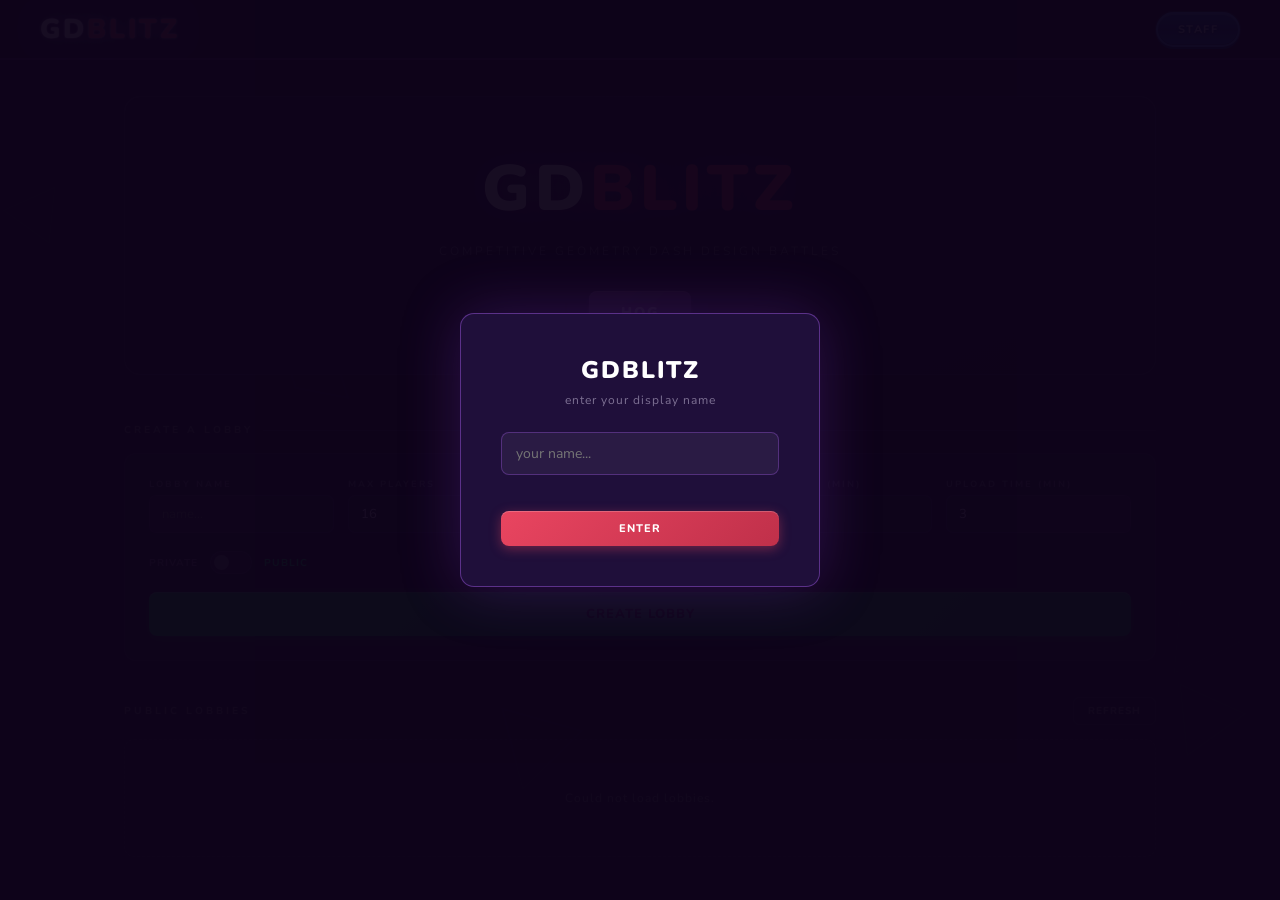
==== admin.html @ 95271402 "add admin page" ====
<!DOCTYPE html>
<html>
<body>
  <h1>Admin Panel Test</h1>
  <pre id="out">Loading...</pre>

  <script>
    const API = 'https://gdblitz-backend.onrender.com';
    const token = sessionStorage.getItem('gdblitz_admin_token');

    if (!token) {
      location.href = 'index.html';
    }

    fetch(`${API}/admin/stats`, {
      headers: {
        Authorization: `Bearer ${token}`
      }
    })
      .then(r => r.json())
      .then(d => {
        document.getElementById('out').textContent = JSON.stringify(d, null, 2);
      })
      .catch(e => {
        document.getElementById('out').textContent = e.message;
      });
  </script>
</body>
</html>
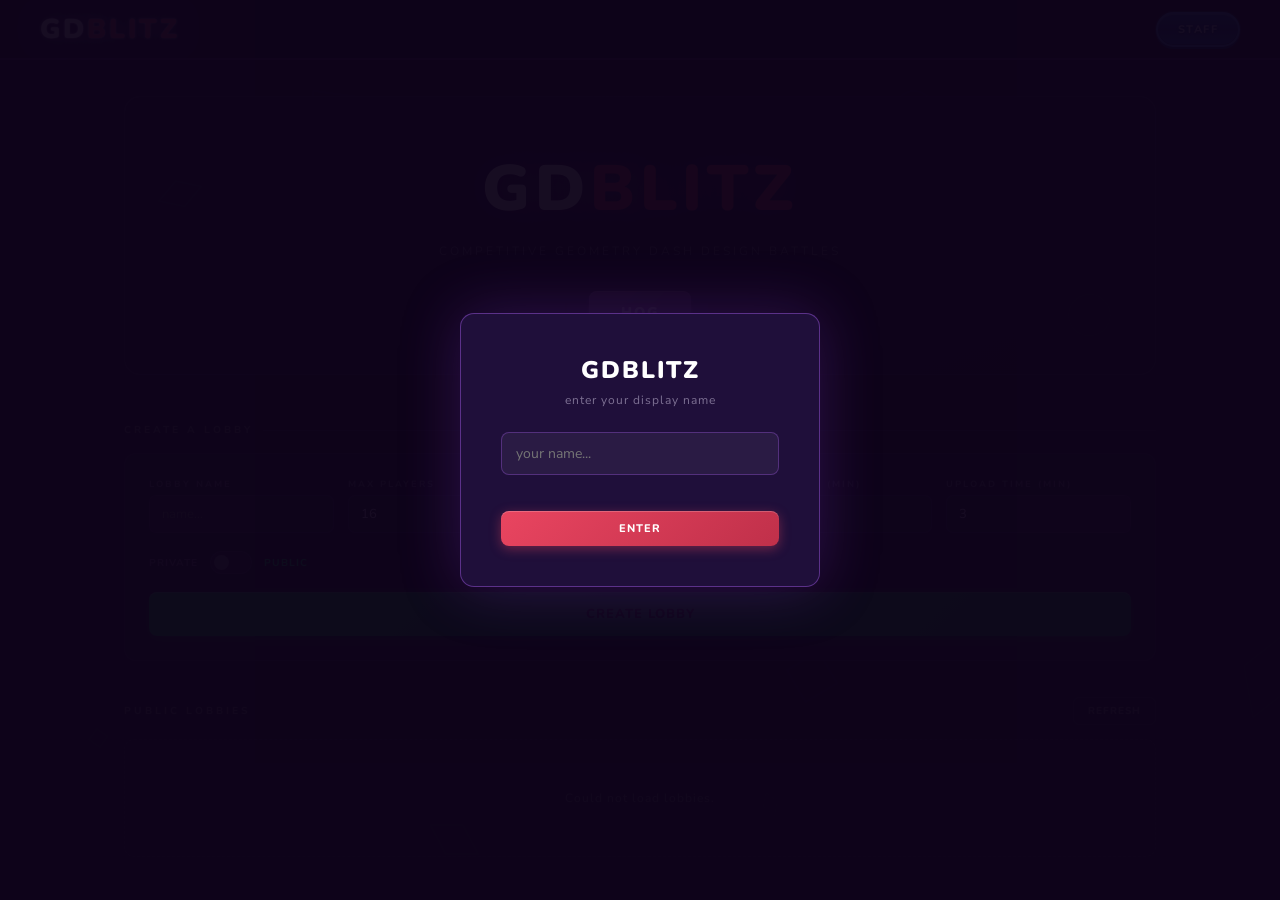
==== commit 2e0c6c50: "lol" ====
--- a/admin.html
+++ b/admin.html
@@ -1,29 +1,1256 @@
 <!DOCTYPE html>
-<html>
+<html lang="en">
+<head>
+  <meta charset="UTF-8" />
+  <meta name="viewport" content="width=device-width, initial-scale=1.0" />
+  <title>GDBlitz — Admin</title>
+  <style>
+    @import url('https://fonts.googleapis.com/css2?family=Nunito:wght@700;800;900&family=Nunito+Sans:wght@400;600;700&display=swap');
+
+    :root {
+      --bg: #1a0a2e;
+      --surface: #1f0f3a;
+      --surface2: #2a1250;
+      --accent: #e94560;
+      --accent2: #f5a623;
+      --accent3: #00d4ff;
+      --green: #00e676;
+      --purple: #9b59b6;
+      --purple-light: #c39bd3;
+      --text: #f0e6ff;
+      --text-dim: rgba(240,230,255,0.48);
+      --border: rgba(180,120,255,0.15);
+      --danger: #ff4d6d;
+      --danger-dim: rgba(255,77,109,0.12);
+      --warn: #f5a623;
+    }
+
+    * { box-sizing: border-box; margin: 0; padding: 0; }
+
+    body {
+      background: var(--bg);
+      color: var(--text);
+      font-family: 'Nunito Sans', sans-serif;
+      min-height: 100vh;
+      overflow-x: hidden;
+    }
+
+    body::before {
+      content: '';
+      position: fixed;
+      inset: 0;
+      background:
+        radial-gradient(circle at 18% 10%, rgba(155,89,182,0.16), transparent 32%),
+        radial-gradient(circle at 80% 12%, rgba(233,69,96,0.10), transparent 30%),
+        linear-gradient(rgba(180,120,255,0.025) 1px, transparent 1px),
+        linear-gradient(90deg, rgba(180,120,255,0.025) 1px, transparent 1px);
+      background-size: auto, auto, 42px 42px, 42px 42px;
+      pointer-events: none;
+      z-index: 0;
+    }
+
+    header {
+      position: sticky;
+      top: 0;
+      z-index: 10;
+      padding: 0 40px;
+      height: 60px;
+      display: flex;
+      align-items: center;
+      justify-content: space-between;
+      background: rgba(20,6,38,0.92);
+      border-bottom: 2px solid rgba(180,100,255,0.35);
+      backdrop-filter: blur(10px);
+    }
+
+    .logo {
+      font-family: 'Nunito', sans-serif;
+      font-size: 1.55rem;
+      font-weight: 900;
+      letter-spacing: 3px;
+      color: #fff;
+      text-shadow: 0 0 24px rgba(180,100,255,0.7), 0 0 2px #fff;
+      line-height: 1;
+    }
+
+    .logo span {
+      display: block;
+      margin-top: 4px;
+      font-size: 9px;
+      letter-spacing: 3px;
+      color: var(--accent);
+      text-shadow: none;
+    }
+
+    .header-right {
+      display: flex;
+      gap: 10px;
+      align-items: center;
+      font-size: 11px;
+      color: var(--text-dim);
+      letter-spacing: 1px;
+      text-transform: uppercase;
+    }
+
+    .app {
+      position: relative;
+      z-index: 1;
+      display: grid;
+      grid-template-columns: 220px 1fr;
+      min-height: calc(100vh - 60px);
+    }
+
+    nav {
+      border-right: 1px solid var(--border);
+      padding: 20px 0;
+      background: rgba(31,15,58,0.72);
+      backdrop-filter: blur(8px);
+    }
+
+    .nav-item {
+      display: flex;
+      align-items: center;
+      gap: 10px;
+      padding: 13px 20px;
+      font-size: 11px;
+      letter-spacing: 1.5px;
+      color: var(--text-dim);
+      cursor: pointer;
+      transition: all 0.14s;
+      text-transform: uppercase;
+      border-left: 3px solid transparent;
+      font-weight: 800;
+    }
+
+    .nav-item:hover {
+      color: var(--purple-light);
+      background: rgba(255,255,255,0.035);
+    }
+
+    .nav-item.active {
+      color: #fff;
+      border-left-color: var(--accent);
+      background: linear-gradient(90deg, rgba(233,69,96,0.16), transparent);
+    }
+
+    .nav-item.hidden { display: none; }
+
+    .content {
+      padding: 32px;
+      overflow-y: auto;
+    }
+
+    .page { display: none; }
+    .page.active { display: block; }
+
+    .page-title {
+      font-family: 'Nunito', sans-serif;
+      font-weight: 900;
+      font-size: 1.7rem;
+      letter-spacing: 2px;
+      color: #fff;
+      margin-bottom: 5px;
+      text-transform: uppercase;
+    }
+
+    .page-sub {
+      font-size: 12px;
+      color: var(--text-dim);
+      letter-spacing: 1px;
+      margin-bottom: 24px;
+    }
+
+    .card {
+      background: var(--surface);
+      border: 1px solid var(--border);
+      border-radius: 12px;
+      padding: 22px;
+      margin-bottom: 20px;
+      box-shadow: 0 0 28px rgba(0,0,0,0.18);
+    }
+
+    .card-title {
+      font-size: 10px;
+      font-weight: 800;
+      letter-spacing: 2px;
+      color: var(--text-dim);
+      text-transform: uppercase;
+      margin-bottom: 16px;
+      padding-bottom: 10px;
+      border-bottom: 1px solid var(--border);
+    }
+
+    .btn {
+      font-family: 'Nunito', sans-serif;
+      font-weight: 800;
+      font-size: 11px;
+      letter-spacing: 1px;
+      text-transform: uppercase;
+      padding: 10px 18px;
+      border-radius: 8px;
+      border: 1px solid var(--border);
+      background: transparent;
+      color: var(--text-dim);
+      cursor: pointer;
+      transition: all 0.12s;
+    }
+
+    .btn:hover {
+      border-color: rgba(180,100,255,0.5);
+      color: var(--purple-light);
+      transform: translateY(-1px);
+    }
+
+    .btn.solid {
+      background: linear-gradient(135deg, #e94560, #c0304a);
+      color: #fff;
+      border-color: transparent;
+      box-shadow: 0 3px 12px rgba(233,69,96,0.35), inset 0 1px 0 rgba(255,255,255,0.2);
+    }
+
+    .btn.green {
+      background: linear-gradient(135deg, #00c853, #00994a);
+      color: #001a00;
+      border-color: transparent;
+    }
+
+    .btn.danger {
+      border-color: rgba(255,77,109,0.35);
+      color: var(--danger);
+    }
+
+    .btn.danger:hover {
+      background: var(--danger-dim);
+      border-color: var(--danger);
+    }
+
+    .btn.full { width: 100%; }
+    .btn:disabled { opacity: 0.4; cursor: not-allowed; transform: none; }
+
+    .input-row {
+      display: flex;
+      gap: 12px;
+      margin-bottom: 16px;
+      align-items: flex-end;
+    }
+
+    .form-group { flex: 1; }
+
+    .form-group label {
+      display: block;
+      font-size: 10px;
+      font-weight: 800;
+      letter-spacing: 1.5px;
+      color: var(--text-dim);
+      text-transform: uppercase;
+      margin-bottom: 6px;
+    }
+
+    .form-group input,
+    .form-group select,
+    .form-group textarea {
+      width: 100%;
+      background: rgba(255,255,255,0.04);
+      border: 1px solid rgba(180,100,255,0.2);
+      border-radius: 8px;
+      color: var(--text);
+      font-family: 'Nunito Sans', sans-serif;
+      font-size: 13px;
+      padding: 10px 12px;
+      outline: none;
+      transition: border-color 0.15s, background 0.15s;
+    }
+
+    .form-group input:focus,
+    .form-group select:focus,
+    .form-group textarea:focus {
+      border-color: rgba(180,100,255,0.65);
+      background: rgba(255,255,255,0.055);
+    }
+
+    .form-group select option { background: #1f0f3a; }
+    .form-group textarea { resize: vertical; min-height: 80px; }
+
+    .stats-grid {
+      display: grid;
+      grid-template-columns: repeat(5,1fr);
+      gap: 12px;
+      margin-bottom: 24px;
+    }
+
+    .stat-card {
+      background: var(--surface);
+      border: 1px solid var(--border);
+      border-radius: 12px;
+      padding: 20px;
+      text-align: center;
+    }
+
+    .stat-val {
+      font-family: 'Nunito', sans-serif;
+      font-size: 2rem;
+      font-weight: 900;
+      color: var(--accent3);
+      line-height: 1;
+    }
+
+    .stat-lbl {
+      font-size: 10px;
+      color: var(--text-dim);
+      letter-spacing: 1px;
+      margin-top: 7px;
+      text-transform: uppercase;
+      font-weight: 800;
+    }
+
+    .item-list {
+      display: flex;
+      flex-direction: column;
+      gap: 8px;
+      max-height: 360px;
+      overflow-y: auto;
+    }
+
+    .item-row {
+      display: flex;
+      align-items: center;
+      gap: 12px;
+      background: var(--surface2);
+      padding: 12px 14px;
+      border: 1px solid transparent;
+      border-radius: 9px;
+      transition: border-color 0.15s, transform 0.15s;
+    }
+
+    .item-row:hover {
+      border-color: rgba(180,100,255,0.25);
+      transform: translateX(2px);
+    }
+
+    .item-name {
+      flex: 1;
+      font-size: 13px;
+      font-weight: 700;
+    }
+
+    .item-meta {
+      font-size: 11px;
+      color: var(--text-dim);
+    }
+
+    .delete-btn {
+      background: transparent;
+      border: 1px solid rgba(255,77,109,0.35);
+      border-radius: 6px;
+      color: var(--danger);
+      font-size: 10px;
+      padding: 6px 10px;
+      cursor: pointer;
+      font-family: 'Nunito', sans-serif;
+      font-weight: 800;
+      letter-spacing: 1px;
+      text-transform: uppercase;
+      transition: all 0.15s;
+    }
+
+    .delete-btn:hover {
+      background: var(--danger-dim);
+      border-color: var(--danger);
+    }
+
+    .empty-msg {
+      font-size: 12px;
+      color: var(--text-dim);
+      letter-spacing: 1px;
+      padding: 22px;
+      text-align: center;
+      border: 1px dashed var(--border);
+      border-radius: 9px;
+    }
+
+    .color-row {
+      display: flex;
+      gap: 8px;
+      flex-wrap: wrap;
+      margin-bottom: 12px;
+      align-items: center;
+    }
+
+    .color-swatch-input {
+      display: flex;
+      align-items: center;
+      gap: 7px;
+    }
+
+    .color-swatch-input input[type="color"] {
+      width: 42px;
+      height: 38px;
+      padding: 2px;
+      cursor: pointer;
+      border: 1px solid rgba(255,255,255,0.15);
+      background: rgba(255,255,255,0.04);
+      border-radius: 7px;
+    }
+
+    .color-swatch-input input[type="text"] {
+      width: 100px;
+      font-size: 12px;
+      padding: 9px 10px;
+    }
+
+    .palette-preview {
+      display: flex;
+      gap: 5px;
+      margin-top: 8px;
+    }
+
+    .palette-swatch {
+      width: 34px;
+      height: 34px;
+      border-radius: 7px;
+      border: 1px solid rgba(255,255,255,0.12);
+    }
+
+    .lobby-table {
+      width: 100%;
+      border-collapse: collapse;
+      overflow: hidden;
+      border-radius: 10px;
+    }
+
+    .lobby-table th {
+      text-align: left;
+      font-size: 10px;
+      letter-spacing: 1.5px;
+      color: var(--text-dim);
+      padding: 10px 12px;
+      border-bottom: 1px solid var(--border);
+      text-transform: uppercase;
+      font-weight: 900;
+    }
+
+    .lobby-table td {
+      padding: 13px 12px;
+      font-size: 12px;
+      border-bottom: 1px solid var(--border);
+      vertical-align: middle;
+    }
+
+    .lobby-table tr:hover td {
+      background: rgba(255,255,255,0.025);
+    }
+
+    .status-chip {
+      font-size: 9px;
+      letter-spacing: 1px;
+      padding: 4px 9px;
+      border: 1px solid;
+      border-radius: 999px;
+      text-transform: uppercase;
+      font-weight: 900;
+      white-space: nowrap;
+    }
+
+    .status-chip.waiting { border-color: rgba(0,230,118,0.35); color: var(--green); }
+    .status-chip.building { border-color: rgba(245,166,35,0.45); color: var(--accent2); }
+    .status-chip.uploading { border-color: rgba(0,212,255,0.4); color: var(--accent3); }
+    .status-chip.rating { border-color: rgba(195,155,211,0.45); color: var(--purple-light); }
+    .status-chip.results, .status-chip.finished { border-color: var(--border); color: var(--text-dim); }
+
+    .word-chips {
+      display: flex;
+      flex-wrap: wrap;
+      gap: 7px;
+      margin-bottom: 16px;
+    }
+
+    .word-chip {
+      display: flex;
+      align-items: center;
+      gap: 7px;
+      background: var(--danger-dim);
+      border: 1px solid rgba(255,77,109,0.32);
+      border-radius: 999px;
+      padding: 6px 11px;
+      font-size: 12px;
+      color: var(--danger);
+      font-weight: 800;
+    }
+
+    .word-chip button {
+      background: none;
+      border: none;
+      color: var(--danger);
+      cursor: pointer;
+      font-size: 13px;
+      line-height: 1;
+      padding: 0;
+    }
+
+    #toast {
+      position: fixed;
+      bottom: 24px;
+      right: 24px;
+      z-index: 9998;
+      background: var(--surface);
+      border: 1px solid rgba(180,100,255,0.45);
+      border-radius: 10px;
+      color: var(--purple-light);
+      font-size: 12px;
+      font-weight: 800;
+      letter-spacing: 1px;
+      padding: 13px 20px;
+      opacity: 0;
+      transform: translateY(8px);
+      transition: opacity 0.25s, transform 0.25s;
+      pointer-events: none;
+      box-shadow: 0 0 30px rgba(0,0,0,0.25);
+    }
+
+    #toast.show {
+      opacity: 1;
+      transform: translateY(0);
+    }
+
+    #toast.error {
+      border-color: var(--danger);
+      color: var(--danger);
+    }
+
+    .master-only.hidden { display: none !important; }
+
+    @media (max-width: 900px) {
+      .app { grid-template-columns: 1fr; }
+      nav {
+        display: flex;
+        flex-wrap: wrap;
+        border-right: none;
+        border-bottom: 1px solid var(--border);
+        padding: 8px;
+      }
+      .nav-item {
+        padding: 9px 12px;
+        border-left: none;
+        border-bottom: 2px solid transparent;
+        font-size: 10px;
+      }
+      .nav-item.active {
+        border-bottom-color: var(--accent);
+        border-left-color: transparent;
+      }
+      .stats-grid { grid-template-columns: repeat(2,1fr); }
+      .content { padding: 22px 16px; }
+      header { padding: 0 16px; }
+      .input-row { flex-direction: column; align-items: stretch; }
+    }
+  </style>
+</head>
 <body>
-  <h1>Admin Panel Test</h1>
-  <pre id="out">Loading...</pre>
-
-  <script>
-    const API = 'https://gdblitz-backend.onrender.com';
-    const token = sessionStorage.getItem('gdblitz_admin_token');
-
-    if (!token) {
-      location.href = 'index.html';
-    }
-
-    fetch(`${API}/admin/stats`, {
+
+<div id="toast"></div>
+
+<header>
+  <div class="logo">
+    GD<span>BLITZ ADMIN</span>
+  </div>
+  <div class="header-right">
+    <span id="adminLabel">CHECKING ACCESS...</span>
+    <button class="btn" onclick="adminLogout()">LOGOUT</button>
+  </div>
+</header>
+
+<div class="app">
+  <nav>
+    <div class="nav-item active" onclick="switchPage('dashboard', event)"><span>📊</span> Dashboard</div>
+    <div class="nav-item" onclick="switchPage('structures', event)"><span>🏗</span> Structures</div>
+    <div class="nav-item" onclick="switchPage('themes', event)"><span>🎨</span> Themes</div>
+    <div class="nav-item" onclick="switchPage('palettes', event)"><span>🖌</span> Palettes</div>
+    <div class="nav-item" onclick="switchPage('lobbies', event)"><span>🎮</span> Lobbies</div>
+    <div class="nav-item" onclick="switchPage('badwords', event)"><span>🚫</span> Bad Words</div>
+    <div class="nav-item master-only hidden" id="accountsNav" onclick="switchPage('accounts', event)"><span>👑</span> Accounts</div>
+    <div class="nav-item" onclick="switchPage('config', event)"><span>⚙</span> Config</div>
+  </nav>
+
+  <div class="content">
+
+    <div class="page active" id="page-dashboard">
+      <div class="page-title">Dashboard</div>
+      <div class="page-sub">Overview of GDBlitz backend activity.</div>
+      <div class="stats-grid">
+        <div class="stat-card"><div class="stat-val" id="statLobbies">—</div><div class="stat-lbl">Total Lobbies</div></div>
+        <div class="stat-card"><div class="stat-val" id="statActive">—</div><div class="stat-lbl">Active Players</div></div>
+        <div class="stat-card"><div class="stat-val" id="statStructures">—</div><div class="stat-lbl">Structures</div></div>
+        <div class="stat-card"><div class="stat-val" id="statThemes">—</div><div class="stat-lbl">Themes</div></div>
+        <div class="stat-card"><div class="stat-val" id="statPalettes">—</div><div class="stat-lbl">Palettes</div></div>
+      </div>
+      <div class="card">
+        <div class="card-title">Recent Lobbies</div>
+        <table class="lobby-table">
+          <thead><tr><th>Name</th><th>Host</th><th>Round</th><th>Status</th><th>Code</th></tr></thead>
+          <tbody id="recentLobbiesBody"></tbody>
+        </table>
+      </div>
+    </div>
+
+    <div class="page" id="page-structures">
+      <div class="page-title">Structures</div>
+      <div class="page-sub">Pulled randomly each round, up to 4 per round.</div>
+      <div class="card">
+        <div class="card-title">Add Structure</div>
+        <div class="input-row">
+          <div class="form-group">
+            <label>Structure Name</label>
+            <input type="text" id="newStructure" placeholder="e.g. Spike, Cube, Portal..." maxlength="50" />
+          </div>
+          <button class="btn solid" onclick="addPoolItem('structures')">ADD</button>
+        </div>
+      </div>
+      <div class="card">
+        <div class="card-title">Pool (<span id="structureCount">0</span>)</div>
+        <div class="item-list" id="structureList"></div>
+      </div>
+    </div>
+
+    <div class="page" id="page-themes">
+      <div class="page-title">Themes</div>
+      <div class="page-sub">Visual themes pulled randomly each round.</div>
+      <div class="card">
+        <div class="card-title">Add Theme</div>
+        <div class="input-row">
+          <div class="form-group">
+            <label>Theme Name</label>
+            <input type="text" id="newTheme" placeholder="e.g. Space, Lava, Forest..." maxlength="50" />
+          </div>
+          <button class="btn solid" onclick="addPoolItem('themes')">ADD</button>
+        </div>
+      </div>
+      <div class="card">
+        <div class="card-title">Pool (<span id="themeCount">0</span>)</div>
+        <div class="item-list" id="themeList"></div>
+      </div>
+    </div>
+
+    <div class="page" id="page-palettes">
+      <div class="page-title">Color Palettes</div>
+      <div class="page-sub">Color palettes pulled randomly each round.</div>
+      <div class="card">
+        <div class="card-title">Add Palette</div>
+        <div class="form-group" style="margin-bottom:12px">
+          <label>Palette Name</label>
+          <input type="text" id="newPaletteName" placeholder="e.g. Neon Sunset, Ocean Dark..." maxlength="40" />
+        </div>
+        <div class="card-title" style="margin-top:4px">Colors</div>
+        <div id="colorInputs">
+          <div class="color-row" id="colorRow0">
+            <div class="color-swatch-input">
+              <input type="color" value="#e94560" oninput="syncColorText(0, this.value)" />
+              <input type="text" value="#e94560" maxlength="7" oninput="syncColorPicker(0, this.value)" placeholder="#rrggbb" />
+            </div>
+          </div>
+          <div class="color-row" id="colorRow1">
+            <div class="color-swatch-input">
+              <input type="color" value="#00d4ff" oninput="syncColorText(1, this.value)" />
+              <input type="text" value="#00d4ff" maxlength="7" oninput="syncColorPicker(1, this.value)" placeholder="#rrggbb" />
+            </div>
+          </div>
+        </div>
+        <div style="display:flex;gap:8px;margin:12px 0">
+          <button class="btn" onclick="addColorInput()" id="addColorBtn">+ ADD COLOR</button>
+        </div>
+        <div class="palette-preview" id="palettePreview"></div>
+        <div style="margin-top:16px">
+          <button class="btn solid" onclick="addPalette()">ADD PALETTE</button>
+        </div>
+      </div>
+      <div class="card">
+        <div class="card-title">Pool (<span id="paletteCount">0</span>)</div>
+        <div class="item-list" id="paletteList"></div>
+      </div>
+    </div>
+
+    <div class="page" id="page-lobbies">
+      <div class="page-title">Lobbies</div>
+      <div class="page-sub">View and force close lobbies.</div>
+      <div class="card">
+        <div class="card-title">All Lobbies</div>
+        <table class="lobby-table">
+          <thead><tr><th>Name</th><th>Host</th><th>Round</th><th>Status</th><th>Code</th><th>Actions</th></tr></thead>
+          <tbody id="allLobbiesBody"></tbody>
+        </table>
+      </div>
+    </div>
+
+    <div class="page" id="page-badwords">
+      <div class="page-title">Bad Words</div>
+      <div class="page-sub">Custom words blocked from lobby names and usernames.</div>
+      <div class="card">
+        <div class="card-title">Add Word</div>
+        <div class="input-row">
+          <div class="form-group">
+            <input type="text" id="newBadWord" placeholder="add a blocked word..." maxlength="30" />
+          </div>
+          <button class="btn solid" onclick="addBadWord()">ADD</button>
+        </div>
+      </div>
+      <div class="card">
+        <div class="card-title">Custom Blocked Words</div>
+        <div class="word-chips" id="badWordChips"></div>
+        <div class="empty-msg" id="badWordsEmpty">No custom words added yet.</div>
+      </div>
+    </div>
+
+    <div class="page" id="page-accounts">
+      <div class="page-title">Accounts</div>
+      <div class="page-sub">Master-only staff account management. Only admin accounts can be created here.</div>
+      <div class="card">
+        <div class="card-title">Create Admin Account</div>
+        <div class="input-row">
+          <div class="form-group">
+            <label>Username</label>
+            <input type="text" id="newAccountUsername" placeholder="admin username..." maxlength="40" />
+          </div>
+          <div class="form-group">
+            <label>Password</label>
+            <input type="password" id="newAccountPassword" placeholder="minimum 8 characters..." maxlength="80" />
+          </div>
+          <button class="btn solid" onclick="createAccount()">CREATE ACCOUNT</button>
+        </div>
+      </div>
+      <div class="card">
+        <div class="card-title">Accounts</div>
+        <table class="lobby-table">
+          <thead><tr><th>Username</th><th>Role</th><th>Created</th><th>Actions</th></tr></thead>
+          <tbody id="accountsBody"></tbody>
+        </table>
+      </div>
+    </div>
+
+    <div class="page" id="page-config">
+      <div class="page-title">Config</div>
+      <div class="page-sub">Simple backend config values. Leave blank if you do not use them yet.</div>
+      <div class="card">
+        <div class="card-title">Site Logo URL</div>
+        <div class="input-row">
+          <div class="form-group">
+            <label>Logo URL</label>
+            <input type="text" id="configLogoUrl" placeholder="https://..." />
+          </div>
+          <button class="btn solid" onclick="saveConfig('logo_url', document.getElementById('configLogoUrl').value)">SAVE</button>
+        </div>
+      </div>
+      <div class="card">
+        <div class="card-title">Homepage Notice</div>
+        <div class="input-row">
+          <div class="form-group">
+            <label>Notice Text</label>
+            <input type="text" id="configNotice" placeholder="optional announcement..." />
+          </div>
+          <button class="btn solid" onclick="saveConfig('notice', document.getElementById('configNotice').value)">SAVE</button>
+        </div>
+      </div>
+    </div>
+
+  </div>
+</div>
+
+<script>
+  const API = 'https://gdblitz-backend.onrender.com';
+
+  const token = sessionStorage.getItem('gdblitz_admin_token');
+  const role = sessionStorage.getItem('gdblitz_admin_role');
+  const username = sessionStorage.getItem('gdblitz_admin_username');
+
+  if (!token || !['master', 'admin'].includes(role)) {
+    window.location.href = 'index.html';
+  }
+
+  const isMaster = role === 'master';
+
+  document.getElementById('adminLabel').textContent =
+    `${(username || 'STAFF').toUpperCase()} • ${(role || '').toUpperCase()}`;
+
+  if (isMaster) {
+    document.getElementById('accountsNav').classList.remove('hidden');
+  }
+
+  function authHeaders() {
+    return {
+      'Content-Type': 'application/json',
+      'Authorization': `Bearer ${token}`
+    };
+  }
+
+  async function apiFetch(path, options = {}) {
+    const res = await fetch(`${API}${path}`, {
+      ...options,
       headers: {
-        Authorization: `Bearer ${token}`
+        ...authHeaders(),
+        ...(options.headers || {})
       }
-    })
-      .then(r => r.json())
-      .then(d => {
-        document.getElementById('out').textContent = JSON.stringify(d, null, 2);
-      })
-      .catch(e => {
-        document.getElementById('out').textContent = e.message;
-      });
-  </script>
+    });
+
+    if (res.status === 401 || res.status === 403) {
+      if (res.status === 403) {
+        toast('You do not have permission for that.', true);
+      } else {
+        sessionStorage.removeItem('gdblitz_admin_token');
+        sessionStorage.removeItem('gdblitz_admin_role');
+        sessionStorage.removeItem('gdblitz_admin_username');
+        window.location.href = 'index.html';
+      }
+      throw new Error('Unauthorized');
+    }
+
+    return res;
+  }
+
+  window.adminLogout = function() {
+    sessionStorage.removeItem('gdblitz_admin_token');
+    sessionStorage.removeItem('gdblitz_admin_role');
+    sessionStorage.removeItem('gdblitz_admin_username');
+    window.location.href = 'index.html';
+  };
+
+  window.switchPage = function(page, ev) {
+    document.querySelectorAll('.page').forEach(p => p.classList.remove('active'));
+    document.querySelectorAll('.nav-item').forEach(n => n.classList.remove('active'));
+    document.getElementById(`page-${page}`).classList.add('active');
+    if (ev?.currentTarget) ev.currentTarget.classList.add('active');
+
+    if (page === 'dashboard') loadDashboard();
+    if (page === 'structures') loadStructures();
+    if (page === 'themes') loadThemes();
+    if (page === 'palettes') loadPalettes();
+    if (page === 'lobbies') loadLobbies();
+    if (page === 'badwords') loadBadWords();
+    if (page === 'accounts' && isMaster) loadAccounts();
+    if (page === 'config') loadConfig();
+  };
+
+  function toast(msg, isError = false) {
+    const el = document.getElementById('toast');
+    el.textContent = msg;
+    el.className = `show${isError ? ' error' : ''}`;
+    setTimeout(() => { el.className = ''; }, 2500);
+  }
+
+  function safeText(value) {
+    return String(value ?? '').replace(/[&<>"']/g, m => ({
+      '&': '&amp;', '<': '&lt;', '>': '&gt;', '"': '&quot;', "'": '&#039;'
+    }[m]));
+  }
+
+  initAdmin();
+
+  async function initAdmin() {
+    updatePalettePreview();
+    await Promise.allSettled([
+      loadDashboard(),
+      loadStructures(),
+      loadThemes(),
+      loadPalettes(),
+      loadLobbies(),
+      loadBadWords(),
+      loadConfig()
+    ]);
+    if (isMaster) loadAccounts();
+  }
+
+  async function loadDashboard() {
+    try {
+      const res = await apiFetch('/admin/stats');
+      const data = await res.json();
+
+      document.getElementById('statLobbies').textContent = data.total_lobbies || 0;
+      document.getElementById('statActive').textContent = data.active_players || 0;
+      document.getElementById('statStructures').textContent = data.structures || 0;
+      document.getElementById('statThemes').textContent = data.themes || 0;
+      document.getElementById('statPalettes').textContent = data.palettes || 0;
+
+      const lobbyRes = await apiFetch('/admin/lobbies');
+      const lobbies = await lobbyRes.json();
+      document.getElementById('recentLobbiesBody').innerHTML = renderLobbyRows(lobbies.slice(0, 8), false);
+    } catch (err) {
+      toast('Failed to load dashboard.', true);
+    }
+  }
+
+  function renderLobbyRows(lobbies, withActions = true) {
+    if (!lobbies.length) {
+      return `<tr><td colspan="${withActions ? 6 : 5}" style="color:var(--text-dim);text-align:center;padding:20px">No lobbies yet</td></tr>`;
+    }
+
+    return lobbies.map(l => `
+      <tr>
+        <td>${safeText(l.name)}</td>
+        <td>${safeText(l.host_name)}</td>
+        <td>${safeText(l.current_round || 0)}/${safeText(l.rounds || 0)}</td>
+        <td><span class="status-chip ${safeText(l.status)}">${safeText(l.status)}</span></td>
+        <td>${safeText(l.code || '—')}</td>
+        ${withActions ? `<td><button class="delete-btn" onclick="closeLobby('${safeText(l.id)}')">CLOSE</button></td>` : ''}
+      </tr>
+    `).join('');
+  }
+
+  async function loadStructures() {
+    const res = await apiFetch('/pool/structures');
+    const items = await res.json();
+    document.getElementById('structureCount').textContent = items.length;
+    document.getElementById('structureList').innerHTML = items.length
+      ? items.map(item => `
+        <div class="item-row">
+          <div class="item-name">${safeText(item.name)}</div>
+          <button class="delete-btn" onclick="deletePoolItem('structures','${safeText(item.id)}')">DELETE</button>
+        </div>
+      `).join('')
+      : '<div class="empty-msg">Nothing in pool yet.</div>';
+  }
+
+  async function loadThemes() {
+    const res = await apiFetch('/pool/themes');
+    const items = await res.json();
+    document.getElementById('themeCount').textContent = items.length;
+    document.getElementById('themeList').innerHTML = items.length
+      ? items.map(item => `
+        <div class="item-row">
+          <div class="item-name">${safeText(item.name)}</div>
+          <button class="delete-btn" onclick="deletePoolItem('themes','${safeText(item.id)}')">DELETE</button>
+        </div>
+      `).join('')
+      : '<div class="empty-msg">Nothing in pool yet.</div>';
+  }
+
+  async function loadPalettes() {
+    const res = await apiFetch('/pool/palettes');
+    const items = await res.json();
+    document.getElementById('paletteCount').textContent = items.length;
+    document.getElementById('paletteList').innerHTML = items.length
+      ? items.map(item => `
+        <div class="item-row">
+          <div class="item-name">${safeText(item.name)}</div>
+          <div style="display:flex;gap:4px">
+            ${(item.colors || []).map(c =>
+              `<div style="width:22px;height:22px;background:${safeText(c)};border-radius:5px;border:1px solid rgba(255,255,255,0.12)"></div>`
+            ).join('')}
+          </div>
+          <button class="delete-btn" onclick="deletePoolItem('palettes','${safeText(item.id)}')">DELETE</button>
+        </div>
+      `).join('')
+      : '<div class="empty-msg">Nothing in pool yet.</div>';
+  }
+
+  window.addPoolItem = async function(type) {
+    const inputId = type === 'structures' ? 'newStructure' : 'newTheme';
+    const value = document.getElementById(inputId).value.trim();
+
+    if (!value) {
+      toast('Enter a name first.', true);
+      return;
+    }
+
+    const res = await apiFetch(`/pool/${type}`, {
+      method: 'POST',
+      body: JSON.stringify({ name: value })
+    });
+
+    if (!res.ok) {
+      const data = await res.json().catch(() => ({}));
+      toast(data.error || 'Failed to add.', true);
+      return;
+    }
+
+    document.getElementById(inputId).value = '';
+    if (type === 'structures') loadStructures();
+    if (type === 'themes') loadThemes();
+    toast('Added!');
+  };
+
+  window.deletePoolItem = async function(type, id) {
+    if (!confirm(`Delete this ${type.slice(0, -1)}?`)) return;
+
+    const res = await apiFetch(`/pool/${type}/${id}`, { method: 'DELETE' });
+
+    if (!res.ok) {
+      const data = await res.json().catch(() => ({}));
+      toast(data.error || 'Delete failed.', true);
+      return;
+    }
+
+    if (type === 'structures') loadStructures();
+    if (type === 'themes') loadThemes();
+    if (type === 'palettes') loadPalettes();
+    toast('Deleted.');
+  };
+
+  let colorCount = 2;
+
+  window.syncColorText = function(idx, val) {
+    const row = document.getElementById(`colorRow${idx}`);
+    if (row) row.querySelector('input[type="text"]').value = val;
+    updatePalettePreview();
+  };
+
+  window.syncColorPicker = function(idx, val) {
+    if (!/^#[0-9A-Fa-f]{6}$/.test(val)) return;
+    const row = document.getElementById(`colorRow${idx}`);
+    if (row) row.querySelector('input[type="color"]').value = val;
+    updatePalettePreview();
+  };
+
+  window.addColorInput = function() {
+    if (document.querySelectorAll('#colorInputs input[type="color"]').length >= 6) {
+      toast('Max 6 colors.', true);
+      return;
+    }
+
+    const idx = Date.now();
+    const div = document.createElement('div');
+    div.className = 'color-row';
+    div.id = `colorRow${idx}`;
+    div.innerHTML = `
+      <div class="color-swatch-input">
+        <input type="color" value="#ffffff" oninput="syncColorText(${idx}, this.value)" />
+        <input type="text" value="#ffffff" maxlength="7" oninput="syncColorPicker(${idx}, this.value)" placeholder="#rrggbb" />
+        <button class="delete-btn" onclick="removeColorInput(${idx})">✕</button>
+      </div>
+    `;
+    document.getElementById('colorInputs').appendChild(div);
+    updatePalettePreview();
+  };
+
+  window.removeColorInput = function(idx) {
+    if (document.querySelectorAll('#colorInputs input[type="color"]').length <= 2) {
+      toast('Min 2 colors.', true);
+      return;
+    }
+    document.getElementById(`colorRow${idx}`)?.remove();
+    updatePalettePreview();
+  };
+
+  function getColors() {
+    return Array.from(document.querySelectorAll('#colorInputs input[type="color"]')).map(i => i.value);
+  }
+
+  window.updatePalettePreview = function() {
+    const colors = getColors();
+    document.getElementById('palettePreview').innerHTML = colors.map(c =>
+      `<div class="palette-swatch" style="background:${safeText(c)}" title="${safeText(c)}"></div>`
+    ).join('');
+  };
+
+  window.addPalette = async function() {
+    const name = document.getElementById('newPaletteName').value.trim();
+    const colors = getColors();
+
+    if (!name) {
+      toast('Enter a palette name.', true);
+      return;
+    }
+
+    if (colors.length < 2) {
+      toast('Add at least 2 colors.', true);
+      return;
+    }
+
+    const res = await apiFetch('/pool/palettes', {
+      method: 'POST',
+      body: JSON.stringify({ name, colors })
+    });
+
+    if (!res.ok) {
+      const data = await res.json().catch(() => ({}));
+      toast(data.error || 'Failed to add palette.', true);
+      return;
+    }
+
+    document.getElementById('newPaletteName').value = '';
+    loadPalettes();
+    toast('Palette added!');
+  };
+
+  async function loadLobbies() {
+    const res = await apiFetch('/admin/lobbies');
+    const lobbies = await res.json();
+    document.getElementById('allLobbiesBody').innerHTML = renderLobbyRows(lobbies, true);
+  }
+
+  window.closeLobby = async function(id) {
+    if (!confirm('Force close this lobby?')) return;
+
+    const res = await apiFetch(`/admin/lobbies/${id}`, { method: 'DELETE' });
+
+    if (!res.ok) {
+      const data = await res.json().catch(() => ({}));
+      toast(data.error || 'Failed to close lobby.', true);
+      return;
+    }
+
+    loadLobbies();
+    loadDashboard();
+    toast('Lobby closed.');
+  };
+
+  async function loadBadWords() {
+    const res = await apiFetch('/admin/badwords');
+    const words = await res.json();
+    renderBadWords(words);
+  }
+
+  function renderBadWords(words) {
+    const chips = document.getElementById('badWordChips');
+    const empty = document.getElementById('badWordsEmpty');
+    empty.style.display = words.length ? 'none' : 'block';
+
+    chips.innerHTML = words.map(w => `
+      <div class="word-chip">
+        ${safeText(w.word)}
+        <button onclick="removeBadWord('${safeText(w.id)}')">✕</button>
+      </div>
+    `).join('');
+  }
+
+  window.addBadWord = async function() {
+    const value = document.getElementById('newBadWord').value.trim().toLowerCase();
+
+    if (!value) {
+      toast('Enter a word.', true);
+      return;
+    }
+
+    const res = await apiFetch('/admin/badwords', {
+      method: 'POST',
+      body: JSON.stringify({ word: value })
+    });
+
+    if (!res.ok) {
+      const data = await res.json().catch(() => ({}));
+      toast(data.error || 'Failed to add word.', true);
+      return;
+    }
+
+    document.getElementById('newBadWord').value = '';
+    loadBadWords();
+    toast('Word added.');
+  };
+
+  window.removeBadWord = async function(id) {
+    const res = await apiFetch(`/admin/badwords/${id}`, { method: 'DELETE' });
+
+    if (!res.ok) {
+      const data = await res.json().catch(() => ({}));
+      toast(data.error || 'Failed to remove word.', true);
+      return;
+    }
+
+    loadBadWords();
+    toast('Word removed.');
+  };
+
+  document.getElementById('newBadWord').addEventListener('keydown', e => {
+    if (e.key === 'Enter') window.addBadWord();
+  });
+
+  async function loadAccounts() {
+    if (!isMaster) return;
+
+    const res = await apiFetch('/auth/accounts');
+    const accounts = await res.json();
+
+    document.getElementById('accountsBody').innerHTML = accounts.length
+      ? accounts.map(acc => `
+        <tr>
+          <td>${safeText(acc.username)}</td>
+          <td><span class="status-chip ${safeText(acc.role)}">${safeText(acc.role)}</span></td>
+          <td>${acc.created_at ? new Date(acc.created_at).toLocaleString() : '—'}</td>
+          <td>
+            ${acc.role === 'master'
+              ? '<span class="item-meta">Protected</span>'
+              : `<button class="delete-btn" onclick="deleteAccount('${safeText(acc.id)}')">DELETE</button>`}
+          </td>
+        </tr>
+      `).join('')
+      : '<tr><td colspan="4" style="color:var(--text-dim);text-align:center;padding:20px">No accounts found</td></tr>';
+  }
+
+  window.createAccount = async function() {
+    if (!isMaster) {
+      toast('Only master can create accounts.', true);
+      return;
+    }
+
+    const username = document.getElementById('newAccountUsername').value.trim();
+    const password = document.getElementById('newAccountPassword').value;
+
+    if (!username || !password) {
+      toast('Fill username and password.', true);
+      return;
+    }
+
+    const res = await apiFetch('/auth/accounts', {
+      method: 'POST',
+      body: JSON.stringify({ username, password, role: 'admin' })
+    });
+
+    const data = await res.json().catch(() => ({}));
+
+    if (!res.ok) {
+      toast(data.error || 'Failed to create account.', true);
+      return;
+    }
+
+    document.getElementById('newAccountUsername').value = '';
+    document.getElementById('newAccountPassword').value = '';
+    loadAccounts();
+    toast('Admin account created.');
+  };
+
+  window.deleteAccount = async function(id) {
+    if (!isMaster) {
+      toast('Only master can delete accounts.', true);
+      return;
+    }
+
+    if (!confirm('Delete this account?')) return;
+
+    const res = await apiFetch(`/auth/accounts/${id}`, { method: 'DELETE' });
+    const data = await res.json().catch(() => ({}));
+
+    if (!res.ok) {
+      toast(data.error || 'Failed to delete account.', true);
+      return;
+    }
+
+    loadAccounts();
+    toast('Account deleted.');
+  };
+
+  async function loadConfig() {
+    try {
+      const res = await apiFetch('/admin/config');
+      const cfg = await res.json();
+
+      document.getElementById('configLogoUrl').value = cfg.logo_url || '';
+      document.getElementById('configNotice').value = cfg.notice || '';
+    } catch {
+      // admin route may be restricted depending on role
+    }
+  }
+
+  window.saveConfig = async function(key, value) {
+    const res = await apiFetch('/admin/config', {
+      method: 'POST',
+      body: JSON.stringify({ key, value })
+    });
+
+    const data = await res.json().catch(() => ({}));
+
+    if (!res.ok) {
+      toast(data.error || 'Failed to save config.', true);
+      return;
+    }
+
+    toast('Config saved.');
+  };
+</script>
 </body>
 </html>
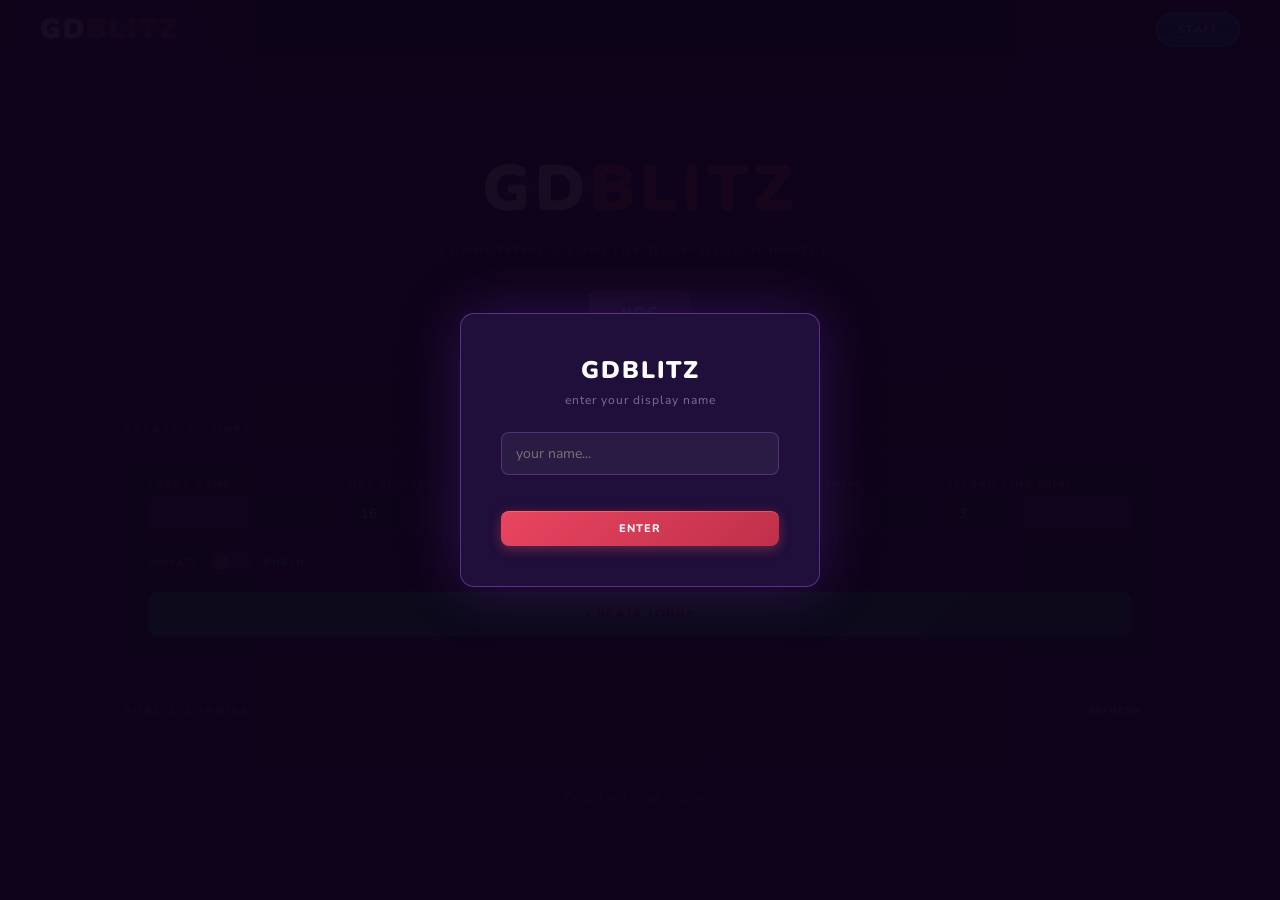
==== commit 59e09170: "fix" ====
--- a/admin.html
+++ b/admin.html
@@ -856,6 +856,52 @@
     if (isMaster) loadAccounts();
   }
 
+  function updatePalettePreview() {
+  const preview = document.getElementById('palettePreview');
+
+  if (!preview) return;
+
+  const colors = Array.from(
+    document.querySelectorAll('#colorInputs input[type="color"]')
+  ).map(input => input.value);
+
+  preview.innerHTML = colors.map(color => `
+    <div class="palette-swatch"
+         style="background:${color}"
+         title="${color}">
+    </div>
+  `).join('');
+}
+
+window.syncColorText = function(index, value) {
+  const row = document.getElementById(`colorRow${index}`);
+
+  if (!row) return;
+
+  const textInput = row.querySelector('input[type="text"]');
+
+  if (textInput) {
+    textInput.value = value;
+  }
+
+  updatePalettePreview();
+};
+
+window.syncColorPicker = function(index, value) {
+  if (!/^#[0-9A-Fa-f]{6}$/.test(value)) return;
+
+  const row = document.getElementById(`colorRow${index}`);
+
+  if (!row) return;
+
+  const colorInput = row.querySelector('input[type="color"]');
+
+  if (colorInput) {
+    colorInput.value = value;
+  }
+
+  updatePalettePreview();
+};
   async function loadDashboard() {
     try {
       const res = await apiFetch('/admin/stats');
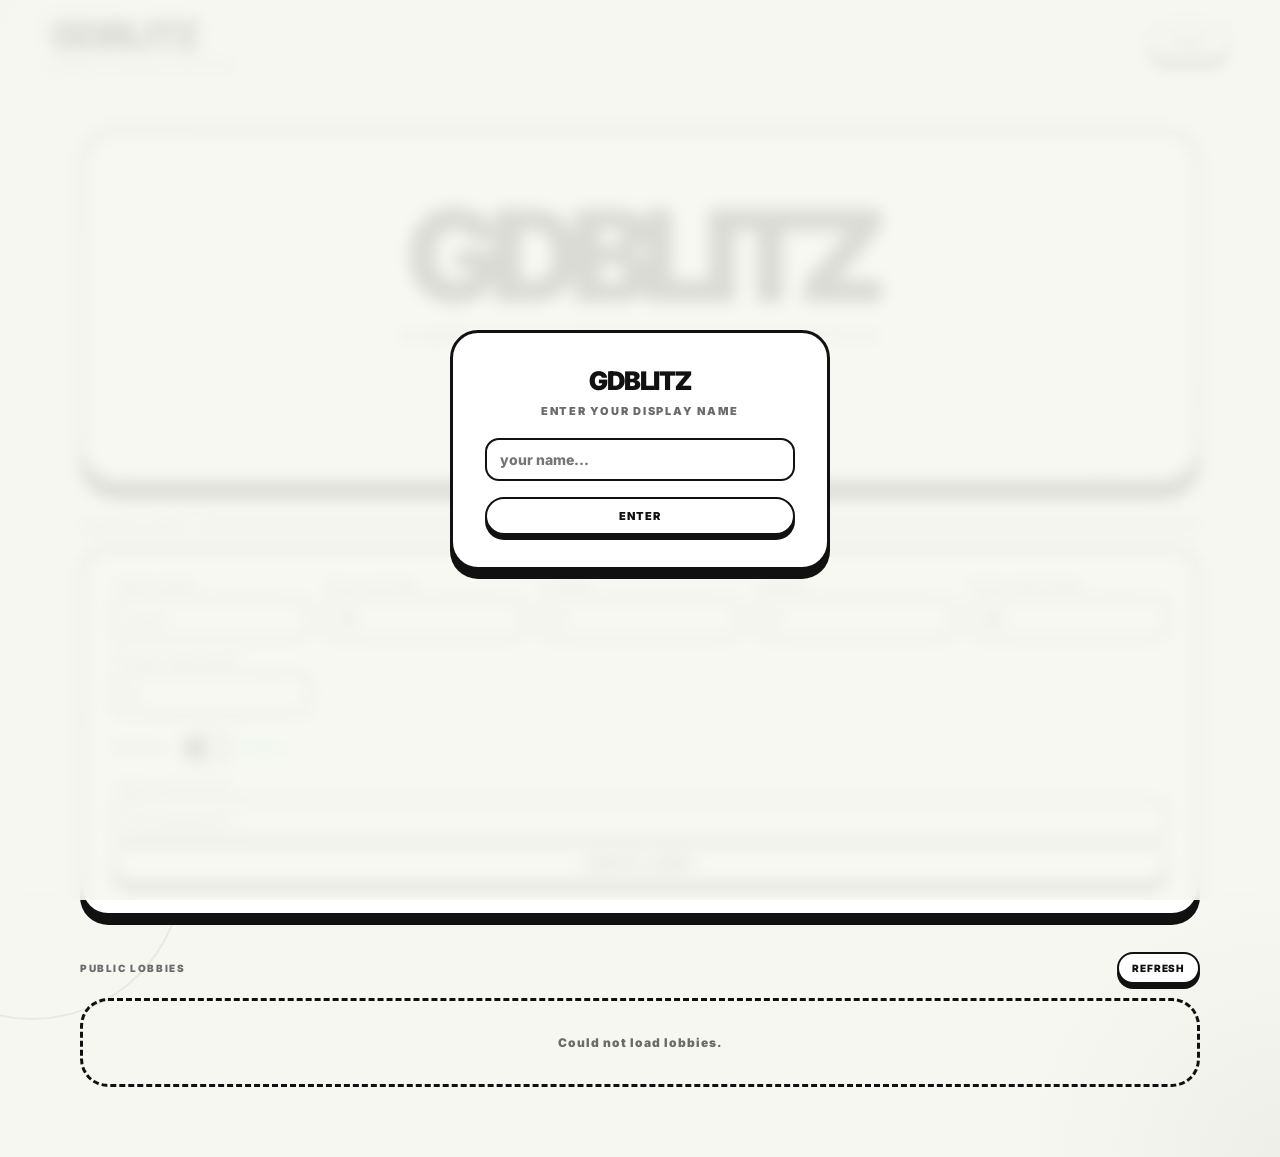
==== commit fcfe6578: "apply monochrome ui redesign" ====
--- a/admin.html
+++ b/admin.html
@@ -4,546 +4,8 @@
   <meta charset="UTF-8" />
   <meta name="viewport" content="width=device-width, initial-scale=1.0" />
   <title>GDBlitz — Admin</title>
-  <style>
-    @import url('https://fonts.googleapis.com/css2?family=Nunito:wght@700;800;900&family=Nunito+Sans:wght@400;600;700&display=swap');
-
-    :root {
-      --bg: #1a0a2e;
-      --surface: #1f0f3a;
-      --surface2: #2a1250;
-      --accent: #e94560;
-      --accent2: #f5a623;
-      --accent3: #00d4ff;
-      --green: #00e676;
-      --purple: #9b59b6;
-      --purple-light: #c39bd3;
-      --text: #f0e6ff;
-      --text-dim: rgba(240,230,255,0.48);
-      --border: rgba(180,120,255,0.15);
-      --danger: #ff4d6d;
-      --danger-dim: rgba(255,77,109,0.12);
-      --warn: #f5a623;
-    }
-
-    * { box-sizing: border-box; margin: 0; padding: 0; }
-
-    body {
-      background: var(--bg);
-      color: var(--text);
-      font-family: 'Nunito Sans', sans-serif;
-      min-height: 100vh;
-      overflow-x: hidden;
-    }
-
-    body::before {
-      content: '';
-      position: fixed;
-      inset: 0;
-      background:
-        radial-gradient(circle at 18% 10%, rgba(155,89,182,0.16), transparent 32%),
-        radial-gradient(circle at 80% 12%, rgba(233,69,96,0.10), transparent 30%),
-        linear-gradient(rgba(180,120,255,0.025) 1px, transparent 1px),
-        linear-gradient(90deg, rgba(180,120,255,0.025) 1px, transparent 1px);
-      background-size: auto, auto, 42px 42px, 42px 42px;
-      pointer-events: none;
-      z-index: 0;
-    }
-
-    header {
-      position: sticky;
-      top: 0;
-      z-index: 10;
-      padding: 0 40px;
-      height: 60px;
-      display: flex;
-      align-items: center;
-      justify-content: space-between;
-      background: rgba(20,6,38,0.92);
-      border-bottom: 2px solid rgba(180,100,255,0.35);
-      backdrop-filter: blur(10px);
-    }
-
-    .logo {
-      font-family: 'Nunito', sans-serif;
-      font-size: 1.55rem;
-      font-weight: 900;
-      letter-spacing: 3px;
-      color: #fff;
-      text-shadow: 0 0 24px rgba(180,100,255,0.7), 0 0 2px #fff;
-      line-height: 1;
-    }
-
-    .logo span {
-      display: block;
-      margin-top: 4px;
-      font-size: 9px;
-      letter-spacing: 3px;
-      color: var(--accent);
-      text-shadow: none;
-    }
-
-    .header-right {
-      display: flex;
-      gap: 10px;
-      align-items: center;
-      font-size: 11px;
-      color: var(--text-dim);
-      letter-spacing: 1px;
-      text-transform: uppercase;
-    }
-
-    .app {
-      position: relative;
-      z-index: 1;
-      display: grid;
-      grid-template-columns: 220px 1fr;
-      min-height: calc(100vh - 60px);
-    }
-
-    nav {
-      border-right: 1px solid var(--border);
-      padding: 20px 0;
-      background: rgba(31,15,58,0.72);
-      backdrop-filter: blur(8px);
-    }
-
-    .nav-item {
-      display: flex;
-      align-items: center;
-      gap: 10px;
-      padding: 13px 20px;
-      font-size: 11px;
-      letter-spacing: 1.5px;
-      color: var(--text-dim);
-      cursor: pointer;
-      transition: all 0.14s;
-      text-transform: uppercase;
-      border-left: 3px solid transparent;
-      font-weight: 800;
-    }
-
-    .nav-item:hover {
-      color: var(--purple-light);
-      background: rgba(255,255,255,0.035);
-    }
-
-    .nav-item.active {
-      color: #fff;
-      border-left-color: var(--accent);
-      background: linear-gradient(90deg, rgba(233,69,96,0.16), transparent);
-    }
-
-    .nav-item.hidden { display: none; }
-
-    .content {
-      padding: 32px;
-      overflow-y: auto;
-    }
-
-    .page { display: none; }
-    .page.active { display: block; }
-
-    .page-title {
-      font-family: 'Nunito', sans-serif;
-      font-weight: 900;
-      font-size: 1.7rem;
-      letter-spacing: 2px;
-      color: #fff;
-      margin-bottom: 5px;
-      text-transform: uppercase;
-    }
-
-    .page-sub {
-      font-size: 12px;
-      color: var(--text-dim);
-      letter-spacing: 1px;
-      margin-bottom: 24px;
-    }
-
-    .card {
-      background: var(--surface);
-      border: 1px solid var(--border);
-      border-radius: 12px;
-      padding: 22px;
-      margin-bottom: 20px;
-      box-shadow: 0 0 28px rgba(0,0,0,0.18);
-    }
-
-    .card-title {
-      font-size: 10px;
-      font-weight: 800;
-      letter-spacing: 2px;
-      color: var(--text-dim);
-      text-transform: uppercase;
-      margin-bottom: 16px;
-      padding-bottom: 10px;
-      border-bottom: 1px solid var(--border);
-    }
-
-    .btn {
-      font-family: 'Nunito', sans-serif;
-      font-weight: 800;
-      font-size: 11px;
-      letter-spacing: 1px;
-      text-transform: uppercase;
-      padding: 10px 18px;
-      border-radius: 8px;
-      border: 1px solid var(--border);
-      background: transparent;
-      color: var(--text-dim);
-      cursor: pointer;
-      transition: all 0.12s;
-    }
-
-    .btn:hover {
-      border-color: rgba(180,100,255,0.5);
-      color: var(--purple-light);
-      transform: translateY(-1px);
-    }
-
-    .btn.solid {
-      background: linear-gradient(135deg, #e94560, #c0304a);
-      color: #fff;
-      border-color: transparent;
-      box-shadow: 0 3px 12px rgba(233,69,96,0.35), inset 0 1px 0 rgba(255,255,255,0.2);
-    }
-
-    .btn.green {
-      background: linear-gradient(135deg, #00c853, #00994a);
-      color: #001a00;
-      border-color: transparent;
-    }
-
-    .btn.danger {
-      border-color: rgba(255,77,109,0.35);
-      color: var(--danger);
-    }
-
-    .btn.danger:hover {
-      background: var(--danger-dim);
-      border-color: var(--danger);
-    }
-
-    .btn.full { width: 100%; }
-    .btn:disabled { opacity: 0.4; cursor: not-allowed; transform: none; }
-
-    .input-row {
-      display: flex;
-      gap: 12px;
-      margin-bottom: 16px;
-      align-items: flex-end;
-    }
-
-    .form-group { flex: 1; }
-
-    .form-group label {
-      display: block;
-      font-size: 10px;
-      font-weight: 800;
-      letter-spacing: 1.5px;
-      color: var(--text-dim);
-      text-transform: uppercase;
-      margin-bottom: 6px;
-    }
-
-    .form-group input,
-    .form-group select,
-    .form-group textarea {
-      width: 100%;
-      background: rgba(255,255,255,0.04);
-      border: 1px solid rgba(180,100,255,0.2);
-      border-radius: 8px;
-      color: var(--text);
-      font-family: 'Nunito Sans', sans-serif;
-      font-size: 13px;
-      padding: 10px 12px;
-      outline: none;
-      transition: border-color 0.15s, background 0.15s;
-    }
-
-    .form-group input:focus,
-    .form-group select:focus,
-    .form-group textarea:focus {
-      border-color: rgba(180,100,255,0.65);
-      background: rgba(255,255,255,0.055);
-    }
-
-    .form-group select option { background: #1f0f3a; }
-    .form-group textarea { resize: vertical; min-height: 80px; }
-
-    .stats-grid {
-      display: grid;
-      grid-template-columns: repeat(5,1fr);
-      gap: 12px;
-      margin-bottom: 24px;
-    }
-
-    .stat-card {
-      background: var(--surface);
-      border: 1px solid var(--border);
-      border-radius: 12px;
-      padding: 20px;
-      text-align: center;
-    }
-
-    .stat-val {
-      font-family: 'Nunito', sans-serif;
-      font-size: 2rem;
-      font-weight: 900;
-      color: var(--accent3);
-      line-height: 1;
-    }
-
-    .stat-lbl {
-      font-size: 10px;
-      color: var(--text-dim);
-      letter-spacing: 1px;
-      margin-top: 7px;
-      text-transform: uppercase;
-      font-weight: 800;
-    }
-
-    .item-list {
-      display: flex;
-      flex-direction: column;
-      gap: 8px;
-      max-height: 360px;
-      overflow-y: auto;
-    }
-
-    .item-row {
-      display: flex;
-      align-items: center;
-      gap: 12px;
-      background: var(--surface2);
-      padding: 12px 14px;
-      border: 1px solid transparent;
-      border-radius: 9px;
-      transition: border-color 0.15s, transform 0.15s;
-    }
-
-    .item-row:hover {
-      border-color: rgba(180,100,255,0.25);
-      transform: translateX(2px);
-    }
-
-    .item-name {
-      flex: 1;
-      font-size: 13px;
-      font-weight: 700;
-    }
-
-    .item-meta {
-      font-size: 11px;
-      color: var(--text-dim);
-    }
-
-    .delete-btn {
-      background: transparent;
-      border: 1px solid rgba(255,77,109,0.35);
-      border-radius: 6px;
-      color: var(--danger);
-      font-size: 10px;
-      padding: 6px 10px;
-      cursor: pointer;
-      font-family: 'Nunito', sans-serif;
-      font-weight: 800;
-      letter-spacing: 1px;
-      text-transform: uppercase;
-      transition: all 0.15s;
-    }
-
-    .delete-btn:hover {
-      background: var(--danger-dim);
-      border-color: var(--danger);
-    }
-
-    .empty-msg {
-      font-size: 12px;
-      color: var(--text-dim);
-      letter-spacing: 1px;
-      padding: 22px;
-      text-align: center;
-      border: 1px dashed var(--border);
-      border-radius: 9px;
-    }
-
-    .color-row {
-      display: flex;
-      gap: 8px;
-      flex-wrap: wrap;
-      margin-bottom: 12px;
-      align-items: center;
-    }
-
-    .color-swatch-input {
-      display: flex;
-      align-items: center;
-      gap: 7px;
-    }
-
-    .color-swatch-input input[type="color"] {
-      width: 42px;
-      height: 38px;
-      padding: 2px;
-      cursor: pointer;
-      border: 1px solid rgba(255,255,255,0.15);
-      background: rgba(255,255,255,0.04);
-      border-radius: 7px;
-    }
-
-    .color-swatch-input input[type="text"] {
-      width: 100px;
-      font-size: 12px;
-      padding: 9px 10px;
-    }
-
-    .palette-preview {
-      display: flex;
-      gap: 5px;
-      margin-top: 8px;
-    }
-
-    .palette-swatch {
-      width: 34px;
-      height: 34px;
-      border-radius: 7px;
-      border: 1px solid rgba(255,255,255,0.12);
-    }
-
-    .lobby-table {
-      width: 100%;
-      border-collapse: collapse;
-      overflow: hidden;
-      border-radius: 10px;
-    }
-
-    .lobby-table th {
-      text-align: left;
-      font-size: 10px;
-      letter-spacing: 1.5px;
-      color: var(--text-dim);
-      padding: 10px 12px;
-      border-bottom: 1px solid var(--border);
-      text-transform: uppercase;
-      font-weight: 900;
-    }
-
-    .lobby-table td {
-      padding: 13px 12px;
-      font-size: 12px;
-      border-bottom: 1px solid var(--border);
-      vertical-align: middle;
-    }
-
-    .lobby-table tr:hover td {
-      background: rgba(255,255,255,0.025);
-    }
-
-    .status-chip {
-      font-size: 9px;
-      letter-spacing: 1px;
-      padding: 4px 9px;
-      border: 1px solid;
-      border-radius: 999px;
-      text-transform: uppercase;
-      font-weight: 900;
-      white-space: nowrap;
-    }
-
-    .status-chip.waiting { border-color: rgba(0,230,118,0.35); color: var(--green); }
-    .status-chip.building { border-color: rgba(245,166,35,0.45); color: var(--accent2); }
-    .status-chip.uploading { border-color: rgba(0,212,255,0.4); color: var(--accent3); }
-    .status-chip.rating { border-color: rgba(195,155,211,0.45); color: var(--purple-light); }
-    .status-chip.results, .status-chip.finished { border-color: var(--border); color: var(--text-dim); }
-
-    .word-chips {
-      display: flex;
-      flex-wrap: wrap;
-      gap: 7px;
-      margin-bottom: 16px;
-    }
-
-    .word-chip {
-      display: flex;
-      align-items: center;
-      gap: 7px;
-      background: var(--danger-dim);
-      border: 1px solid rgba(255,77,109,0.32);
-      border-radius: 999px;
-      padding: 6px 11px;
-      font-size: 12px;
-      color: var(--danger);
-      font-weight: 800;
-    }
-
-    .word-chip button {
-      background: none;
-      border: none;
-      color: var(--danger);
-      cursor: pointer;
-      font-size: 13px;
-      line-height: 1;
-      padding: 0;
-    }
-
-    #toast {
-      position: fixed;
-      bottom: 24px;
-      right: 24px;
-      z-index: 9998;
-      background: var(--surface);
-      border: 1px solid rgba(180,100,255,0.45);
-      border-radius: 10px;
-      color: var(--purple-light);
-      font-size: 12px;
-      font-weight: 800;
-      letter-spacing: 1px;
-      padding: 13px 20px;
-      opacity: 0;
-      transform: translateY(8px);
-      transition: opacity 0.25s, transform 0.25s;
-      pointer-events: none;
-      box-shadow: 0 0 30px rgba(0,0,0,0.25);
-    }
-
-    #toast.show {
-      opacity: 1;
-      transform: translateY(0);
-    }
-
-    #toast.error {
-      border-color: var(--danger);
-      color: var(--danger);
-    }
-
-    .master-only.hidden { display: none !important; }
-
-    @media (max-width: 900px) {
-      .app { grid-template-columns: 1fr; }
-      nav {
-        display: flex;
-        flex-wrap: wrap;
-        border-right: none;
-        border-bottom: 1px solid var(--border);
-        padding: 8px;
-      }
-      .nav-item {
-        padding: 9px 12px;
-        border-left: none;
-        border-bottom: 2px solid transparent;
-        font-size: 10px;
-      }
-      .nav-item.active {
-        border-bottom-color: var(--accent);
-        border-left-color: transparent;
-      }
-      .stats-grid { grid-template-columns: repeat(2,1fr); }
-      .content { padding: 22px 16px; }
-      header { padding: 0 16px; }
-      .input-row { flex-direction: column; align-items: stretch; }
-    }
-  </style>
+  
+  <link rel="stylesheet" href="style.css">
 </head>
 <body>
 
--- a/style.css
+++ b/style.css
@@ -0,0 +1,1318 @@
+@import url('https://fonts.googleapis.com/css2?family=Inter:wght@500;600;700;800;900&display=swap');
+
+:root {
+  --bg: #f7f7f2;
+  --bg2: #ffffff;
+  --ink: #111111;
+  --ink2: #2a2a2a;
+  --muted: #6b6b6b;
+  --muted2: #9a9a9a;
+  --surface: #ffffff;
+  --surface2: #f1f1ec;
+  --surface3: #e8e8df;
+  --border: #111111;
+  --border-soft: rgba(17, 17, 17, 0.16);
+  --shadow: rgba(17, 17, 17, 0.12);
+
+  --accent: #111111;
+  --accent2: #111111;
+  --accent3: #111111;
+  --green: #111111;
+  --purple: #111111;
+  --purple-light: #111111;
+  --text: #111111;
+  --text-dim: #6b6b6b;
+
+  --danger: #d72638;
+  --warning: #d9822b;
+  --success: #1b7f45;
+
+  --radius-sm: 10px;
+  --radius: 18px;
+  --radius-lg: 28px;
+  --radius-pill: 999px;
+}
+
+* { box-sizing: border-box; margin: 0; padding: 0; }
+
+html { scroll-behavior: smooth; }
+
+body {
+  min-height: 100vh;
+  background:
+    radial-gradient(circle at top left, rgba(17,17,17,0.035), transparent 260px),
+    radial-gradient(circle at bottom right, rgba(17,17,17,0.035), transparent 260px),
+    var(--bg);
+  color: var(--ink);
+  font-family: 'Inter', system-ui, -apple-system, BlinkMacSystemFont, sans-serif;
+  overflow-x: hidden;
+}
+
+body::before,
+body::after {
+  content: "";
+  position: fixed;
+  z-index: 0;
+  pointer-events: none;
+  border: 2px solid var(--border);
+  border-radius: 50%;
+  opacity: 0.06;
+}
+
+body::before { width: 300px; height: 300px; left: -120px; bottom: -120px; }
+body::after { width: 360px; height: 360px; right: -150px; top: 120px; }
+
+canvas#bgCanvas { display: none; }
+
+/* HEADER */
+header {
+  position: relative;
+  z-index: 10;
+  min-height: 74px;
+  padding: 18px clamp(18px, 4vw, 52px);
+  display: flex;
+  align-items: center;
+  justify-content: space-between;
+  gap: 18px;
+  background: transparent;
+  border-bottom: 0;
+}
+
+.logo {
+  font-size: clamp(1.5rem, 4vw, 2.4rem);
+  font-weight: 900;
+  letter-spacing: -0.06em;
+  line-height: 0.9;
+  color: var(--ink);
+  text-shadow: none;
+}
+
+.logo b,
+.logo span {
+  color: var(--ink);
+  font-style: normal;
+}
+
+.logo::after {
+  content: "COMPETITIVE BUILD BATTLES";
+  display: block;
+  margin-top: 8px;
+  font-size: 9px;
+  font-weight: 800;
+  letter-spacing: 0.22em;
+  color: var(--muted);
+}
+
+.header-right {
+  display: flex;
+  align-items: center;
+  gap: 10px;
+}
+
+.user-badge {
+  display: flex;
+  align-items: center;
+  gap: 10px;
+  background: var(--surface);
+  border: 2px solid var(--border);
+  border-radius: var(--radius-pill);
+  color: var(--muted);
+  padding: 8px 12px 8px 16px;
+  font-size: 12px;
+  font-weight: 800;
+  box-shadow: 0 5px 0 var(--ink);
+}
+
+.user-badge strong { color: var(--ink); }
+
+/* BUTTONS */
+.btn,
+.btn-tube,
+.hog-btn {
+  appearance: none;
+  border: 2px solid var(--border);
+  background: var(--surface);
+  color: var(--ink);
+  border-radius: var(--radius-pill);
+  box-shadow: 0 5px 0 var(--ink);
+  cursor: pointer;
+  display: inline-flex;
+  align-items: center;
+  justify-content: center;
+  gap: 8px;
+  font-family: inherit;
+  font-size: 11px;
+  font-weight: 900;
+  letter-spacing: 0.08em;
+  line-height: 1;
+  min-height: 38px;
+  padding: 11px 18px;
+  text-transform: uppercase;
+  text-shadow: none;
+  transition: transform 120ms ease, box-shadow 120ms ease, background 120ms ease, color 120ms ease;
+}
+
+.btn:hover,
+.btn-tube:hover,
+.hog-btn:hover {
+  background: var(--ink);
+  color: var(--bg2);
+  transform: translateY(-2px);
+  box-shadow: 0 7px 0 var(--ink);
+}
+
+.btn:active,
+.btn-tube:active,
+.hog-btn:active {
+  transform: translateY(4px);
+  box-shadow: 0 1px 0 var(--ink);
+}
+
+.btn-primary,
+.btn-green,
+.btn-yellow,
+.btn-danger,
+.btn-ghost {
+  background: var(--surface);
+  color: var(--ink);
+  border: 2px solid var(--border);
+  box-shadow: 0 5px 0 var(--ink);
+}
+
+.btn-primary:hover,
+.btn-green:hover,
+.btn-yellow:hover,
+.btn-danger:hover,
+.btn-ghost:hover {
+  background: var(--ink);
+  color: var(--bg2);
+}
+
+.btn-danger { color: var(--danger); }
+
+.btn-danger:hover {
+  background: var(--danger);
+  border-color: var(--danger);
+  color: #fff;
+  box-shadow: 0 5px 0 #790d18;
+}
+
+.btn-sm,
+.btn-tube-sm { min-height: 32px; padding: 8px 13px; font-size: 10px; }
+.btn-lg { min-height: 48px; padding: 14px 24px; font-size: 13px; }
+.btn-full { width: 100%; text-align: center; }
+
+.btn:disabled,
+.btn-tube:disabled,
+.hog-btn:disabled {
+  cursor: not-allowed;
+  opacity: 0.45;
+  transform: none !important;
+  box-shadow: 0 5px 0 var(--ink) !important;
+}
+
+/* PAGE LAYOUT */
+main {
+  position: relative;
+  z-index: 1;
+  width: min(1120px, calc(100% - 32px));
+  margin: 0 auto;
+  padding: 24px 0 70px;
+}
+
+.hero {
+  position: relative;
+  margin: 18px auto 34px;
+  padding: clamp(34px, 7vw, 72px) 22px;
+  text-align: center;
+  background: var(--surface);
+  border: 3px solid var(--border);
+  border-radius: 38px;
+  box-shadow: 0 14px 0 var(--ink);
+  overflow: hidden;
+}
+
+.hero::before,
+.hero::after {
+  content: "";
+  position: absolute;
+  width: 130px;
+  height: 130px;
+  border: 3px solid var(--border);
+  border-radius: 30px;
+  opacity: 0.05;
+  transform: rotate(15deg);
+}
+
+.hero::before { left: -46px; top: -46px; }
+.hero::after { right: -46px; bottom: -46px; }
+
+.hero h1 {
+  position: relative;
+  font-size: clamp(3.4rem, 11vw, 8rem);
+  font-weight: 900;
+  letter-spacing: -0.09em;
+  line-height: 0.82;
+  color: var(--ink);
+  text-shadow: none;
+}
+
+.hero h1 span { color: var(--ink); }
+
+.hero p {
+  position: relative;
+  margin-top: 18px;
+  margin-bottom: 28px;
+  color: var(--muted);
+  font-size: clamp(11px, 1.5vw, 14px);
+  font-weight: 900;
+  letter-spacing: 0.22em;
+  text-transform: uppercase;
+}
+
+/* PANELS */
+.create-panel,
+.card,
+.constraint-block,
+.sidebar-card,
+.sub-card,
+.leaderboard,
+.detail-cell,
+.invite-box,
+.upload-area,
+.modal-box,
+.overlay-box {
+  background: var(--surface);
+  border: 3px solid var(--border);
+  border-radius: var(--radius-lg);
+  box-shadow: 0 9px 0 var(--ink);
+}
+
+.create-panel {
+  padding: clamp(18px, 3vw, 28px);
+  margin-bottom: 36px;
+}
+
+.form-grid {
+  display: grid;
+  grid-template-columns: repeat(auto-fit, minmax(170px, 1fr));
+  gap: 14px;
+  margin-bottom: 18px;
+}
+
+.form-group label,
+.card-title,
+.section-label,
+.sidebar-title,
+.c-title,
+.round-label,
+.timer-label,
+.detail-lbl {
+  display: block;
+  margin-bottom: 7px;
+  color: var(--muted);
+  font-size: 10px;
+  font-weight: 900;
+  letter-spacing: 0.16em;
+  text-transform: uppercase;
+}
+
+.form-group input,
+.form-group select,
+.gd-input,
+.form-group textarea {
+  width: 100%;
+  min-height: 42px;
+  border: 2px solid var(--border);
+  border-radius: 14px;
+  background: var(--bg2);
+  color: var(--ink);
+  font-family: inherit;
+  font-size: 14px;
+  font-weight: 800;
+  outline: none;
+  padding: 11px 13px;
+  transition: background 120ms ease, box-shadow 120ms ease;
+}
+
+.form-group input:focus,
+.form-group select:focus,
+.gd-input:focus,
+.form-group textarea:focus {
+  background: #fff;
+  box-shadow: 0 0 0 4px rgba(17,17,17,0.08);
+}
+
+.form-group select option { background: #fff; color: #111; }
+
+.input-err,
+.modal-err {
+  min-height: 16px;
+  color: var(--danger);
+  font-size: 11px;
+  font-weight: 800;
+}
+
+.toggle-row {
+  display: flex;
+  align-items: center;
+  gap: 12px;
+  margin: 16px 0 18px;
+}
+
+.toggle-label {
+  color: var(--muted);
+  font-size: 11px;
+  font-weight: 900;
+  letter-spacing: 0.14em;
+  text-transform: uppercase;
+}
+
+.toggle { position: relative; width: 50px; height: 28px; cursor: pointer; }
+.toggle input { opacity: 0; }
+
+.toggle-slider {
+  position: absolute;
+  inset: 0;
+  background: var(--surface2);
+  border: 2px solid var(--border);
+  border-radius: var(--radius-pill);
+}
+
+.toggle-slider::before {
+  content: "";
+  position: absolute;
+  top: 3px;
+  left: 3px;
+  width: 18px;
+  height: 18px;
+  background: var(--ink);
+  border-radius: 50%;
+  transition: transform 160ms ease;
+}
+
+.toggle input:checked + .toggle-slider::before { transform: translateX(22px); }
+
+/* SECTION HEADERS */
+.section-label {
+  margin-bottom: 16px;
+  display: flex;
+  align-items: center;
+  gap: 12px;
+}
+
+.section-label::after {
+  content: "";
+  flex: 1;
+  height: 2px;
+  background: var(--border);
+}
+
+.section-header {
+  display: flex;
+  align-items: center;
+  justify-content: space-between;
+  gap: 16px;
+  margin-bottom: 14px;
+}
+
+/* LOBBY LIST */
+.lobby-list { display: flex; flex-direction: column; gap: 12px; }
+
+.lobby-card {
+  background: var(--surface);
+  border: 3px solid var(--border);
+  border-radius: var(--radius);
+  box-shadow: 0 6px 0 var(--ink);
+  cursor: pointer;
+  display: flex;
+  align-items: center;
+  justify-content: space-between;
+  gap: 16px;
+  padding: 16px 18px;
+  transition: transform 120ms ease, box-shadow 120ms ease;
+}
+
+.lobby-card:hover {
+  transform: translateY(-2px);
+  box-shadow: 0 8px 0 var(--ink);
+}
+
+.lobby-info { flex: 1; min-width: 0; }
+
+.lobby-name {
+  display: flex;
+  align-items: center;
+  flex-wrap: wrap;
+  gap: 8px;
+  margin-bottom: 8px;
+  color: var(--ink);
+  font-size: 15px;
+  font-weight: 900;
+  letter-spacing: -0.02em;
+}
+
+.lobby-meta { display: flex; flex-wrap: wrap; gap: 10px 16px; }
+
+.lobby-meta span {
+  color: var(--muted);
+  font-size: 12px;
+  font-weight: 800;
+}
+
+.badge,
+.status-chip {
+  display: inline-flex;
+  align-items: center;
+  border: 2px solid var(--border);
+  border-radius: var(--radius-pill);
+  background: var(--surface2);
+  color: var(--ink);
+  font-size: 9px;
+  font-weight: 900;
+  letter-spacing: 0.12em;
+  padding: 3px 9px;
+  text-transform: uppercase;
+}
+
+.badge-open,
+.badge-locked,
+.status-chip.waiting,
+.status-chip.building,
+.status-chip.uploading,
+.status-chip.rating,
+.status-chip.results,
+.status-chip.finished {
+  background: var(--surface2);
+  color: var(--ink);
+  border-color: var(--border);
+}
+
+/* USERNAME OVERLAY */
+#usernameOverlay,
+#tusolentOverlay,
+.modal-overlay {
+  position: fixed;
+  inset: 0;
+  z-index: 9999;
+  display: flex;
+  align-items: center;
+  justify-content: center;
+  background: rgba(247,247,242,0.88);
+  backdrop-filter: blur(8px);
+}
+
+#tusolentOverlay,
+.modal-overlay { display: none; }
+
+#tusolentOverlay.show,
+.modal-overlay.active { display: flex; }
+
+.overlay-box,
+.modal-box {
+  width: min(380px, calc(100% - 28px));
+  padding: 32px;
+  text-align: center;
+}
+
+.overlay-box h2,
+.modal-box h3 {
+  margin-bottom: 8px;
+  color: var(--ink);
+  font-size: 1.6rem;
+  font-weight: 900;
+  letter-spacing: -0.05em;
+}
+
+.overlay-box p {
+  margin-bottom: 20px;
+  color: var(--muted);
+  font-size: 11px;
+  font-weight: 900;
+  letter-spacing: 0.16em;
+  text-transform: uppercase;
+}
+
+.modal-actions { display: flex; gap: 10px; margin-top: 8px; }
+.modal-actions .btn { flex: 1; }
+
+.tusolent-text {
+  color: var(--ink);
+  font-size: clamp(3.5rem, 15vw, 12rem);
+  font-weight: 900;
+  letter-spacing: -0.08em;
+  text-align: center;
+}
+
+/* LOBBY PAGE */
+.app {
+  position: relative;
+  z-index: 1;
+  display: grid;
+  grid-template-columns: minmax(0, 1fr) 310px;
+  gap: 24px;
+  width: min(1220px, calc(100% - 32px));
+  margin: 0 auto;
+  padding: 24px 0 70px;
+}
+
+.main-area { min-width: 0; }
+
+.sidebar {
+  display: flex;
+  flex-direction: column;
+  gap: 16px;
+}
+
+.sidebar-card,
+.card { padding: 20px; margin-bottom: 0; }
+
+.lobby-title,
+.results-title,
+.rating-header h2 {
+  margin-bottom: 8px;
+  color: var(--ink);
+  font-size: clamp(2rem, 5vw, 4rem);
+  font-weight: 900;
+  letter-spacing: -0.07em;
+  line-height: 0.95;
+}
+
+.lobby-sub,
+.rating-header p {
+  margin-bottom: 24px;
+  color: var(--muted);
+  font-size: 13px;
+  font-weight: 800;
+}
+
+.details-grid {
+  display: grid;
+  grid-template-columns: repeat(3, 1fr);
+  gap: 14px;
+  margin: 24px 0;
+}
+
+.detail-cell { padding: 22px; text-align: center; }
+
+.detail-val {
+  color: var(--ink);
+  font-size: 2.2rem;
+  font-weight: 900;
+  letter-spacing: -0.05em;
+}
+
+.invite-box {
+  display: flex;
+  align-items: center;
+  gap: 12px;
+  margin-bottom: 18px;
+  padding: 14px;
+}
+
+.invite-url {
+  flex: 1;
+  min-width: 0;
+  overflow: hidden;
+  color: var(--muted);
+  font-size: 12px;
+  font-weight: 800;
+  text-overflow: ellipsis;
+  white-space: nowrap;
+}
+
+.round-header {
+  display: flex;
+  align-items: flex-start;
+  justify-content: space-between;
+  gap: 18px;
+  margin-bottom: 24px;
+}
+
+.round-num {
+  color: var(--ink);
+  font-size: clamp(3rem, 9vw, 6rem);
+  font-weight: 900;
+  letter-spacing: -0.08em;
+  line-height: 0.85;
+}
+
+.timer,
+.upload-timer {
+  color: var(--ink);
+  font-size: clamp(2.5rem, 8vw, 5rem);
+  font-weight: 900;
+  letter-spacing: -0.06em;
+  line-height: 0.9;
+  text-align: right;
+  text-shadow: none;
+}
+
+.timer.danger {
+  color: var(--danger);
+  animation: timerPulse 700ms infinite alternate;
+}
+
+@keyframes timerPulse {
+  from { transform: scale(1); }
+  to { transform: scale(1.03); }
+}
+
+.constraints-grid {
+  display: grid;
+  grid-template-columns: repeat(3, 1fr);
+  gap: 18px;
+  margin-bottom: 24px;
+}
+
+.constraint-block { padding: 18px; }
+
+.c-item {
+  display: flex;
+  align-items: center;
+  gap: 9px;
+  padding: 8px 0;
+  border-bottom: 1px solid var(--border-soft);
+  color: var(--ink);
+  font-size: 13px;
+  font-weight: 800;
+}
+
+.c-item:last-child { border-bottom: 0; }
+
+.c-bullet {
+  width: 8px;
+  height: 8px;
+  flex: 0 0 auto;
+  border: 2px solid var(--ink);
+  border-radius: 50%;
+}
+
+.palette-item {
+  padding: 8px 0;
+  border-bottom: 1px solid var(--border-soft);
+}
+
+.palette-name {
+  margin-bottom: 8px;
+  color: var(--ink);
+  font-size: 12px;
+  font-weight: 900;
+}
+
+.palette-swatches { display: flex; flex-wrap: wrap; gap: 7px; }
+
+.swatch,
+.palette-swatch {
+  width: 34px;
+  height: 34px;
+  border: 2px solid var(--ink);
+  border-radius: 10px;
+  cursor: pointer;
+}
+
+.admin-controls,
+.submitted-notice,
+.eliminated-notice {
+  margin-bottom: 16px;
+  padding: 14px 16px;
+  background: var(--surface2);
+  border: 2px solid var(--border);
+  border-radius: var(--radius);
+  color: var(--ink);
+  font-size: 13px;
+  font-weight: 900;
+}
+
+.eliminated-notice { color: var(--danger); }
+
+/* UPLOAD */
+.upload-area {
+  position: relative;
+  margin: 20px 0;
+  padding: 44px 20px;
+  text-align: center;
+  cursor: pointer;
+  transition: background 120ms ease, transform 120ms ease;
+}
+
+.upload-area:hover,
+.upload-area.drag {
+  background: var(--surface2);
+  transform: translateY(-2px);
+}
+
+.upload-area input {
+  position: absolute;
+  inset: 0;
+  width: 100%;
+  cursor: pointer;
+  opacity: 0;
+}
+
+.upload-icon { margin-bottom: 10px; font-size: 2.6rem; }
+
+.upload-text {
+  margin-bottom: 6px;
+  color: var(--ink);
+  font-size: 16px;
+  font-weight: 900;
+}
+
+.upload-sub {
+  color: var(--muted);
+  font-size: 12px;
+  font-weight: 800;
+}
+
+.preview-wrap {
+  display: none;
+  position: relative;
+  margin-top: 16px;
+}
+
+.preview-wrap img {
+  display: block;
+  max-width: 100%;
+  max-height: 320px;
+  margin: 0 auto;
+  border: 3px solid var(--border);
+  border-radius: var(--radius);
+}
+
+.remove-btn {
+  position: absolute;
+  top: 10px;
+  right: 10px;
+  border: 2px solid var(--danger);
+  border-radius: var(--radius-pill);
+  background: #fff;
+  color: var(--danger);
+  cursor: pointer;
+  font-size: 11px;
+  font-weight: 900;
+  padding: 7px 12px;
+}
+
+/* RATING */
+.rating-header { margin-bottom: 20px; }
+
+.submissions-grid {
+  display: grid;
+  grid-template-columns: repeat(auto-fill, minmax(260px, 1fr));
+  gap: 18px;
+}
+
+.sub-card { overflow: hidden; }
+
+.sub-card.rated { background: var(--surface2); }
+
+.sub-card.own { outline: 4px solid rgba(17,17,17,0.12); }
+
+.sub-img {
+  display: block;
+  width: 100%;
+  height: 220px;
+  object-fit: cover;
+  border-bottom: 3px solid var(--border);
+}
+
+.sub-footer { padding: 14px; }
+
+.sub-player {
+  margin-bottom: 10px;
+  color: var(--muted);
+  font-size: 12px;
+  font-weight: 900;
+}
+
+.rating-btns {
+  display: grid;
+  grid-template-columns: repeat(5, 1fr);
+  gap: 6px;
+}
+
+.r-btn {
+  border: 2px solid var(--border);
+  border-radius: 14px;
+  background: #fff;
+  color: var(--ink);
+  cursor: pointer;
+  font-size: 14px;
+  font-weight: 900;
+  padding: 9px 4px;
+  text-align: center;
+  transition: background 120ms ease, color 120ms ease;
+}
+
+.r-btn:hover,
+.r-btn.selected {
+  background: var(--ink);
+  color: #fff;
+}
+
+.r-label {
+  display: block;
+  margin-top: 3px;
+  font-size: 7px;
+  letter-spacing: 0.08em;
+}
+
+.rated-badge,
+.own-tag {
+  margin-top: 10px;
+  padding: 10px;
+  border: 2px solid var(--border);
+  border-radius: var(--radius);
+  background: var(--surface2);
+  color: var(--ink);
+  font-size: 11px;
+  font-weight: 900;
+  text-align: center;
+}
+
+/* RESULTS */
+.leaderboard {
+  overflow: hidden;
+  margin: 20px 0;
+}
+
+.lb-row {
+  display: flex;
+  align-items: center;
+  gap: 14px;
+  padding: 15px 18px;
+  border-bottom: 2px solid var(--border);
+  background: #fff;
+}
+
+.lb-row:last-child { border-bottom: 0; }
+.lb-row.me { background: var(--surface2); }
+
+.lb-rank {
+  width: 48px;
+  font-size: 1.2rem;
+  font-weight: 900;
+}
+
+.lb-name {
+  flex: 1;
+  font-size: 14px;
+  font-weight: 900;
+}
+
+.lb-score {
+  font-size: 1.4rem;
+  font-weight: 900;
+}
+
+/* SIDEBAR */
+.round-pips { display: flex; gap: 7px; }
+
+.pip {
+  height: 10px;
+  flex: 1;
+  border: 2px solid var(--ink);
+  border-radius: var(--radius-pill);
+  background: #fff;
+}
+
+.pip.done,
+.pip.current { background: var(--ink); }
+
+.player-list {
+  display: flex;
+  flex-direction: column;
+  gap: 8px;
+  max-height: 440px;
+  overflow-y: auto;
+}
+
+.p-item {
+  display: flex;
+  align-items: center;
+  gap: 9px;
+  padding: 10px;
+  border: 2px solid var(--border);
+  border-radius: 16px;
+  background: #fff;
+}
+
+.p-dot {
+  width: 11px;
+  height: 11px;
+  border: 2px solid var(--ink);
+  border-radius: 50%;
+  background: #fff;
+}
+
+.p-dot.done { background: var(--ink); }
+
+.p-dot.eliminated {
+  background: var(--danger);
+  border-color: var(--danger);
+}
+
+.p-name {
+  flex: 1;
+  font-size: 13px;
+  font-weight: 900;
+}
+
+.p-name.me {
+  text-decoration: underline;
+  text-underline-offset: 3px;
+}
+
+.p-score {
+  color: var(--ink);
+  font-size: 12px;
+  font-weight: 900;
+}
+
+/* ADMIN PAGE COMPAT */
+nav {
+  border: 3px solid var(--border);
+  border-radius: var(--radius-lg);
+  background: var(--surface);
+  box-shadow: 0 9px 0 var(--ink);
+  padding: 12px;
+}
+
+.nav-item {
+  border: 2px solid transparent;
+  border-radius: var(--radius-pill);
+  color: var(--muted);
+  cursor: pointer;
+  display: flex;
+  align-items: center;
+  gap: 10px;
+  font-size: 11px;
+  font-weight: 900;
+  letter-spacing: 0.08em;
+  margin-bottom: 8px;
+  padding: 12px 14px;
+  text-transform: uppercase;
+}
+
+.nav-item:hover,
+.nav-item.active {
+  background: var(--ink);
+  color: #fff;
+}
+
+.content { min-width: 0; }
+
+.page { display: none; }
+.page.active { display: block; }
+
+.page-title {
+  margin-bottom: 6px;
+  color: var(--ink);
+  font-size: clamp(2rem, 6vw, 4.5rem);
+  font-weight: 900;
+  letter-spacing: -0.08em;
+  line-height: 0.9;
+}
+
+.page-sub {
+  margin-bottom: 24px;
+  color: var(--muted);
+  font-size: 13px;
+  font-weight: 800;
+}
+
+.input-row,
+.color-row {
+  display: flex;
+  align-items: flex-end;
+  gap: 12px;
+  flex-wrap: wrap;
+  margin-bottom: 14px;
+}
+
+.item-list {
+  display: flex;
+  flex-direction: column;
+  gap: 8px;
+  max-height: 360px;
+  overflow-y: auto;
+}
+
+.item-row,
+.word-chip,
+.stat-card {
+  background: #fff;
+  border: 2px solid var(--border);
+  border-radius: var(--radius);
+  padding: 12px 14px;
+}
+
+.item-row {
+  display: flex;
+  align-items: center;
+  gap: 12px;
+}
+
+.item-name {
+  flex: 1;
+  font-size: 13px;
+  font-weight: 900;
+}
+
+.delete-btn {
+  border: 2px solid var(--danger);
+  border-radius: var(--radius-pill);
+  background: #fff;
+  color: var(--danger);
+  cursor: pointer;
+  font-family: inherit;
+  font-size: 10px;
+  font-weight: 900;
+  letter-spacing: 0.08em;
+  padding: 7px 11px;
+}
+
+.delete-btn:hover {
+  background: var(--danger);
+  color: #fff;
+}
+
+.stats-grid {
+  display: grid;
+  grid-template-columns: repeat(4, 1fr);
+  gap: 14px;
+  margin-bottom: 24px;
+}
+
+.stat-card { text-align: center; }
+
+.stat-val {
+  color: var(--ink);
+  font-size: 2.2rem;
+  font-weight: 900;
+  letter-spacing: -0.06em;
+}
+
+.stat-lbl {
+  color: var(--muted);
+  font-size: 10px;
+  font-weight: 900;
+  letter-spacing: 0.12em;
+  text-transform: uppercase;
+}
+
+.lobby-table {
+  width: 100%;
+  border-collapse: collapse;
+  overflow: hidden;
+}
+
+.lobby-table th,
+.lobby-table td {
+  border-bottom: 2px solid var(--border-soft);
+  padding: 13px 10px;
+  text-align: left;
+}
+
+.lobby-table th {
+  color: var(--muted);
+  font-size: 10px;
+  font-weight: 900;
+  letter-spacing: 0.12em;
+  text-transform: uppercase;
+}
+
+.lobby-table td {
+  color: var(--ink);
+  font-size: 12px;
+  font-weight: 800;
+}
+
+.word-chips {
+  display: flex;
+  flex-wrap: wrap;
+  gap: 8px;
+}
+
+.word-chip {
+  display: inline-flex;
+  align-items: center;
+  gap: 8px;
+  color: var(--danger);
+  font-size: 12px;
+  font-weight: 900;
+}
+
+.word-chip button {
+  border: 0;
+  background: transparent;
+  color: var(--danger);
+  cursor: pointer;
+  font-size: 14px;
+  font-weight: 900;
+}
+
+.asset-upload-area {
+  position: relative;
+  border: 3px dashed var(--border);
+  border-radius: var(--radius-lg);
+  background: var(--surface2);
+  cursor: pointer;
+  padding: 34px;
+  text-align: center;
+}
+
+.asset-upload-area input {
+  position: absolute;
+  inset: 0;
+  width: 100%;
+  opacity: 0;
+  cursor: pointer;
+}
+
+.asset-preview img {
+  max-width: 220px;
+  max-height: 120px;
+  border: 3px solid var(--border);
+  border-radius: var(--radius);
+}
+
+/* FEEDBACK */
+.loading,
+.empty-state,
+.empty-msg {
+  border: 3px dashed var(--border);
+  border-radius: var(--radius-lg);
+  color: var(--muted);
+  font-size: 12px;
+  font-weight: 900;
+  letter-spacing: 0.08em;
+  padding: 34px 18px;
+  text-align: center;
+}
+
+.toast,
+#toast {
+  position: fixed;
+  right: 22px;
+  bottom: 22px;
+  z-index: 9998;
+  border: 3px solid var(--border);
+  border-radius: var(--radius-pill);
+  background: var(--surface);
+  box-shadow: 0 6px 0 var(--ink);
+  color: var(--ink);
+  font-size: 12px;
+  font-weight: 900;
+  letter-spacing: 0.08em;
+  opacity: 0;
+  padding: 13px 20px;
+  pointer-events: none;
+  transition: opacity 160ms ease;
+}
+
+.toast.show,
+#toast.show { opacity: 1; }
+
+.toast.err,
+#toast.error {
+  border-color: var(--danger);
+  color: var(--danger);
+}
+
+/* CUSTOM CONFIRM MODAL SUPPORT */
+.confirm-overlay {
+  position: fixed;
+  inset: 0;
+  z-index: 10000;
+  display: none;
+  align-items: center;
+  justify-content: center;
+  background: rgba(247,247,242,0.86);
+  backdrop-filter: blur(8px);
+}
+
+.confirm-overlay.active { display: flex; }
+
+.confirm-box {
+  width: min(390px, calc(100% - 28px));
+  padding: 26px;
+  background: var(--surface);
+  border: 3px solid var(--border);
+  border-radius: var(--radius-lg);
+  box-shadow: 0 10px 0 var(--ink);
+  text-align: center;
+}
+
+.confirm-title {
+  margin-bottom: 8px;
+  font-size: 1.4rem;
+  font-weight: 900;
+  letter-spacing: -0.05em;
+}
+
+.confirm-text {
+  margin-bottom: 20px;
+  color: var(--muted);
+  font-size: 13px;
+  font-weight: 800;
+}
+
+.confirm-actions { display: flex; gap: 10px; }
+.confirm-actions .btn { flex: 1; }
+
+/* SCROLLBAR */
+::-webkit-scrollbar { width: 8px; }
+::-webkit-scrollbar-track { background: var(--surface3); }
+::-webkit-scrollbar-thumb { background: var(--ink); border-radius: 99px; }
+
+/* MOBILE */
+@media (max-width: 900px) {
+  .app { grid-template-columns: 1fr; }
+  .sidebar { order: -1; }
+
+  .constraints-grid,
+  .details-grid,
+  .stats-grid {
+    grid-template-columns: 1fr;
+  }
+
+  header {
+    align-items: flex-start;
+    flex-direction: column;
+  }
+
+  .header-right {
+    width: 100%;
+    flex-wrap: wrap;
+  }
+
+  .header-right .btn,
+  .header-right .btn-tube,
+  .header-right .hog-btn {
+    flex: 1;
+    min-width: 110px;
+  }
+
+  .user-badge {
+    width: 100%;
+    justify-content: space-between;
+  }
+
+  .round-header { flex-direction: column; }
+
+  .timer,
+  .upload-timer { text-align: left; }
+
+  .lobby-card,
+  .invite-box {
+    align-items: stretch;
+    flex-direction: column;
+  }
+
+  .modal-actions,
+  .confirm-actions {
+    flex-direction: column;
+  }
+}
